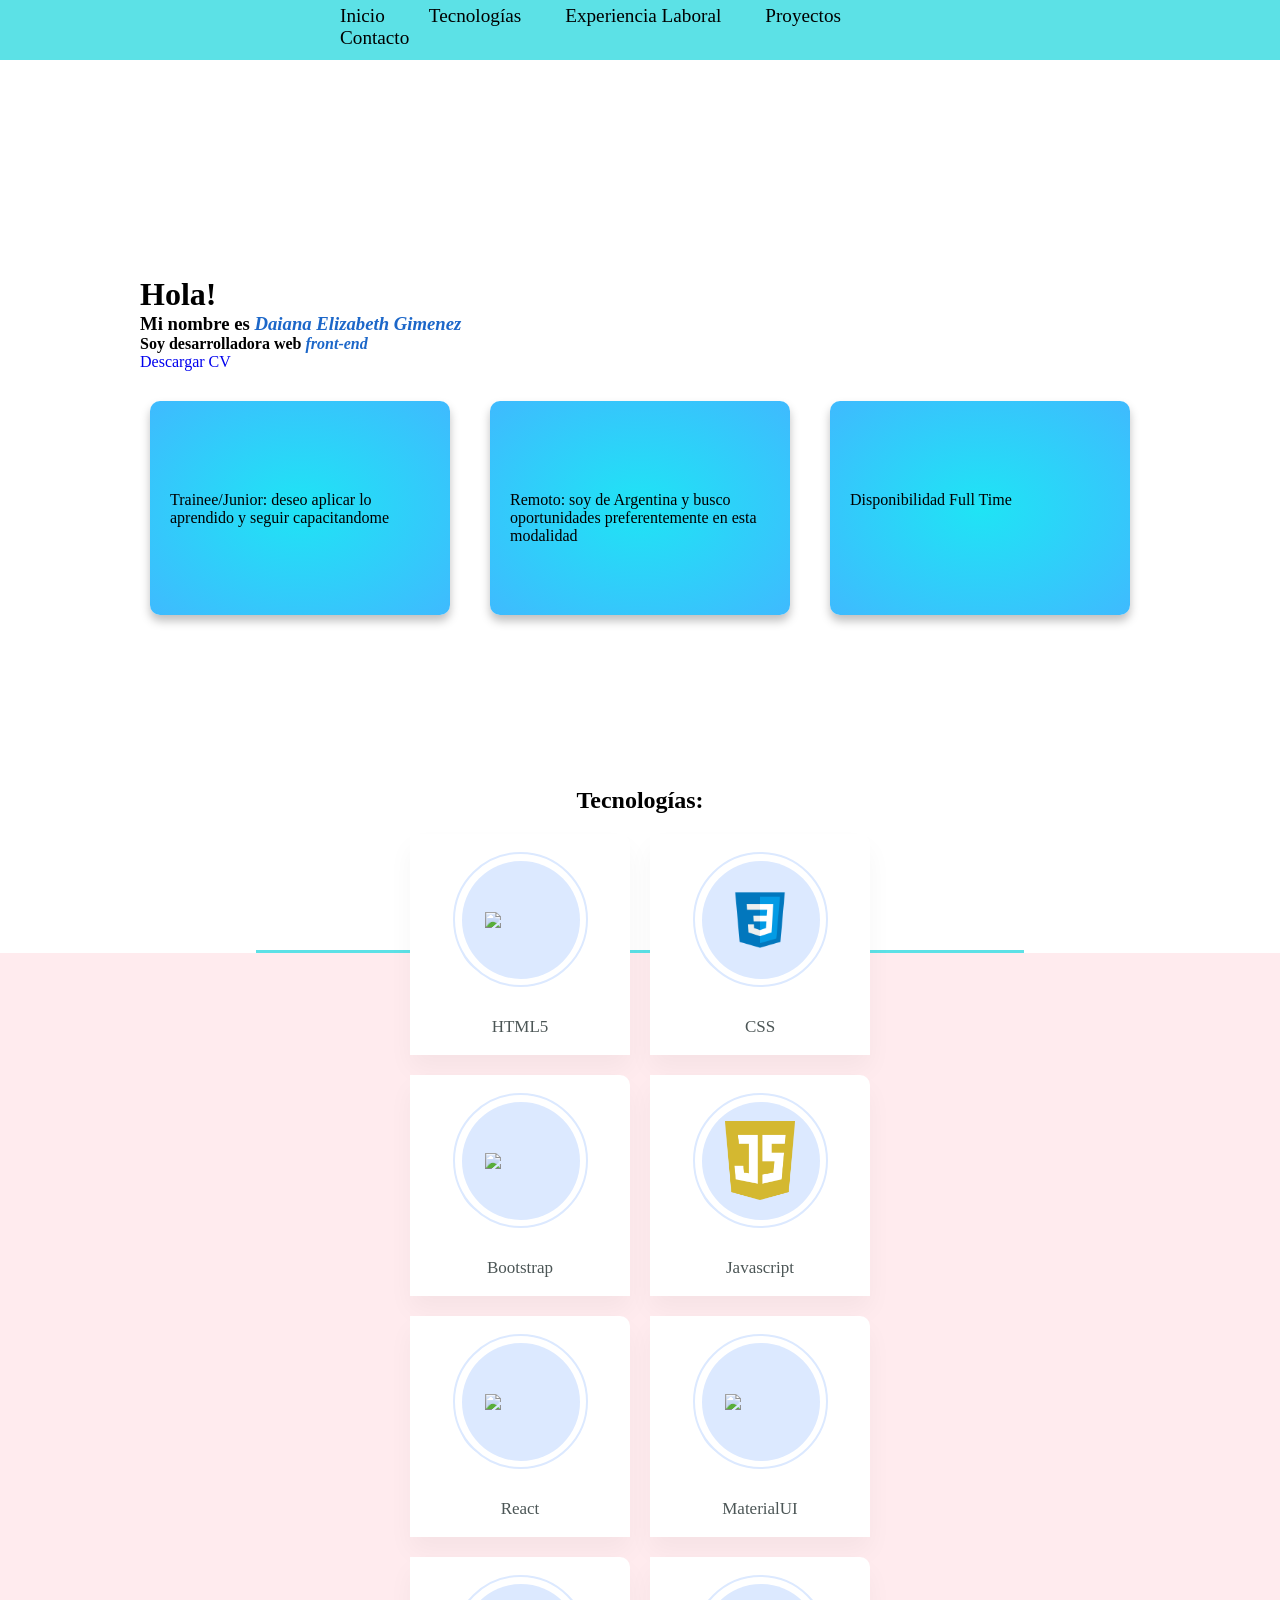
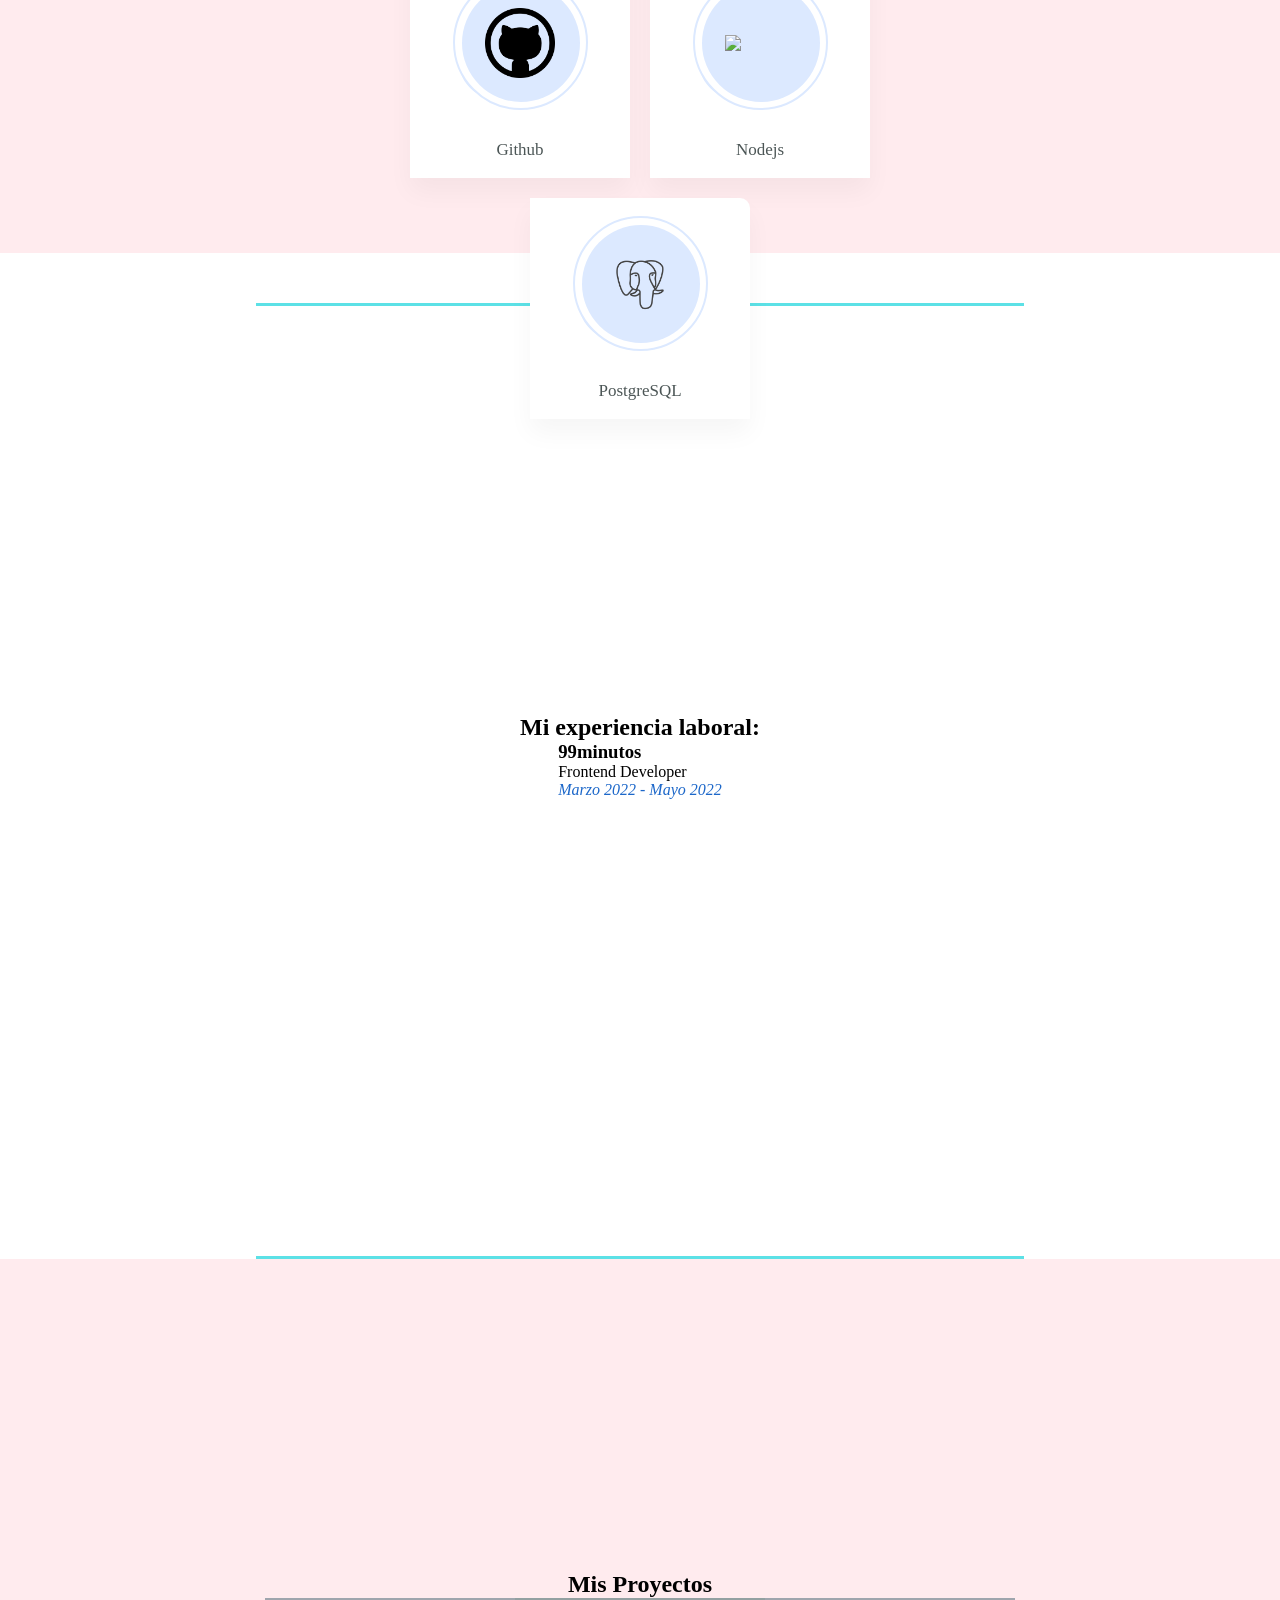
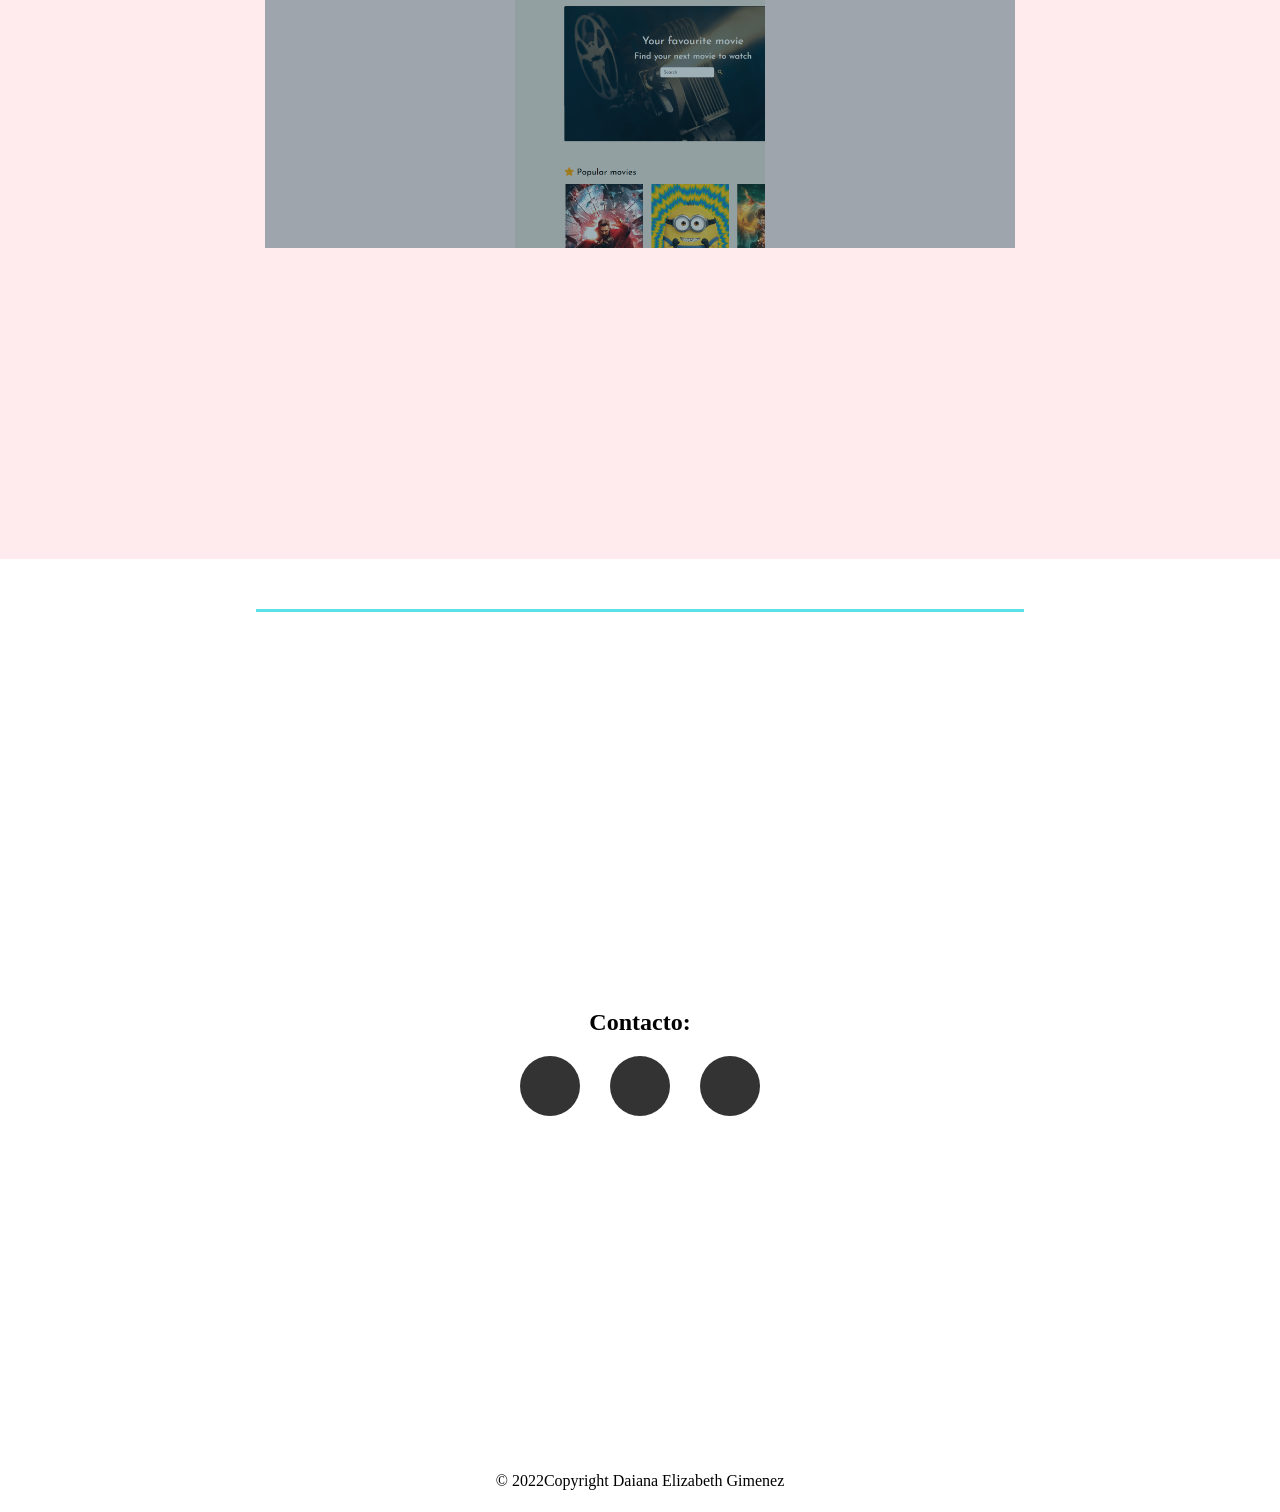
==== index.html @ da837cb3 "Arreglo de imagen" ====
<!DOCTYPE html>
<html lang="en">
<head>
    <meta charset="UTF-8">
    <meta http-equiv="X-UA-Compatible" content="IE=edge">
    <meta name="viewport" content="width=device-width, initial-scale=1.0">
    <link rel="stylesheet" type="text/css" href="/style/index.css" media="screen" />
    <title>Portfolio</title>
</head>
<body>
    <div class="nav-bar">
        <nav class="navMenu">
            <a href="#container-header">Inicio</a>
            <a href="#technologies">Tecnologías</a>
            <a href="#exp-laboral">Experiencia Laboral</a>
            <a href="#projects">Proyectos</a>
            <a href="#contact">Contacto</a>
            <div class="dot"></div>
        </nav>
    </div>

    <div id="container-header">
        <header>
            <div class="presentation">
                <h1>Hola!</h1>
                <h3>Mi nombre es <em>Daiana Elizabeth Gimenez</em></h3>
                <h4>Soy desarrolladora web <em>front-end</em></h4>
                <a href="Daiana Gimenez CV.pdf" target="_blank">Descargar CV<i class="fa-solid fa-file-arrow-down"></i></a>
            </div>
            <div class="container_cards">
                <div class="cardHeader">
                    <div class="card_icon">
                        <span><i class="fa-solid fa-user"></i></span>
                    </div>
                    <div class="card__title">Trainee/Junior: deseo aplicar lo aprendido y seguir capacitandome</div>
                </div>
                <div class="cardHeader card">
                    <div class="card_icon">
                        <span><i class="fa-solid fa-earth-americas"></i></span>
                    </div>
                    <div class="card__title">Remoto: soy de Argentina y busco oportunidades preferentemente en esta modalidad</div>
                </div>
                <div class="cardHeader card">
                    <div class="card_icon">
                        <span><i class="fa-solid fa-clock"></i></span>
                    </div>
                    <div class="card__title">Disponibilidad Full Time</div>
                </div>
            </div>
        </header>
    </div>

    <div class="linea"></div>


    <div id="technologies" class="skills">
        <h2>Tecnologías: </h2>
        <ul>
            <div class="cardSkill skill">
                <div class="overlay"></div>
                <div class="circle">
                <img src="img/html.png">
                </div>
                <li>HTML5</li>
            </div>
            <div class="cardSkill skill">
                <div class="overlay"></div>
                <div class="circle">
                    <img src="img/css.png">
                </div>
                <li>CSS</li>
            </div>
            <div class="cardSkill skill">
                <div class="overlay"></div>
                <div class="circle">
                    <img src="img/bootstrap.png">
                </div>
                <li>Bootstrap</li>
            </div>
            <div class="cardSkill skill">
                <div class="overlay"></div>
                <div class="circle">
                    <img src="img/js.png">
                </div>
                <li>Javascript</li>
            </div>
            <div class="cardSkill skill">
                <div class="overlay"></div>
                <div class="circle">
                <img src="img/react.png">
                </div>
                <li>React</li>
            </div>
            <div class="cardSkill skill">
                <div class="overlay"></div>
                <div class="circle">
                <img src="img/material-ui.svg">
                </div>
                <li>MaterialUI</li>
            </div>
            <div class="cardSkill skill">
                <div class="overlay"></div>
                <div class="circle">
                    <img src="img/github.png">
                </div>
                <li>Github</li>
            </div>
            <div class="cardSkill skill">
                <div class="overlay"></div>
                <div class="circle">
                    <img src="img/node-js.png">
                </div>
                <li>Nodejs</li>
            </div>
            <div class="cardSkill skill">  
                <div class="overlay"></div>
                <div class="circle">  
                    <img src="img/postgresql.png">
                </div>  
                <li>PostgreSQL</li>
            </div>

        </ul>
    </div>

    <div class="linea"></div>

    <div id="exp-laboral">
        <h2>Mi experiencia laboral: </h2>
        <div class="card-exp">
            <h3>99minutos</h3>
            <p>Frontend Developer</p>
            <em>Marzo 2022 - Mayo 2022</em>
        </div>
    </div>

    <div class="linea"></div>


    <div id="projects">
        <h2>Mis Proyectos</h2>
        <div class="container-card">
            <div aling="center" class="card-project">
                <div class="presentation_light" style="background-image:url(https://raw.githubusercontent.com/NamineD/VideoGame-API/main/public/ImgReadME.png);" >
                    <div class="shadow_mini">
                        <div class="deroul_titre"><a href="https://namined.github.io/VideoGame-API/">Demo</a></div>
                        <div class="deroul_soustitre"><a href="https://github.com/NamineD/VideoGame-API">Github</a></div>
                    </div>
                </div>
            </div>
            <div aling="center" class="card-project">
                <div class="presentation_light" style="background-image:url('./img/imgProjects/TheMovie.png');" >
                    <div class="shadow_mini">
                        <div class="deroul_titre"><a href="https://namined.github.io/TheMovieDB/">Demo</a></div>
                        <div class="deroul_soustitre"><a href="https://github.com/NamineD/TheMovieDB">Github</a></div>
                    </div>
                </div>
            </div>
            <div aling="center" class="card-project">
                <div class="presentation_light" style="background-image:url(https://media-exp1.licdn.com/dms/image/C4D22AQHYcClruaDi3A/feedshare-shrink_2048_1536/0/1643892237024?e=1662595200&v=beta&t=bXpEFFAmxyMO_86L-9C69HfVy6JEB51GDtjCXV2oHKE);" >
                    <div class="shadow_mini">
                        <div class="deroul_titre"><a href="https://youtu.be/W8jDkgW37oo">Demo</a></div>
                        <div class="deroul_soustitre"><a href="https://github.com/NamineD/react-noticias">Github</a></div>
                    </div>
                    </div>
            </div>
        </div>
    </div>

    <div class="linea"></div>

    <div id="contact">
        <h2>Contacto: </h2>
        <ul class="container-contact">
            <li>
                <a href=»Namined09@gmail.com»>
                    <i class="fa-solid fa-envelope"></i>
                </a>
            </li>
            <li>
                <a href="https://github.com/NamineD">
                    <i class="fa-brands fa-github"></i>
                </a>
            </li>
            <li>
                <a href="https://www.linkedin.com/in/daiana-elizabeth-gimenez-3bba02213/">
                    <i class="fa-brands fa-linkedin"></i>
                </a>
            </li>
        </ul>
        <footer>© 2022Copyright Daiana Elizabeth Gimenez</footer>
    </div>

    <script src="https://kit.fontawesome.com/bf61d2aca9.js" crossorigin="anonymous"></script>
</body>
</html>
---- style/index.css ----
* {
    padding: 0;
    margin: 0;
    box-sizing: border-box
}

body {
    position: absolute;
}

.linea {
    border-top: 3px solid rgb(92, 225, 230);
    height: 2px;
    max-width: 60%;
    padding: 0;
    margin: 50px auto 0 auto;
}

/* Nav Bar */
.nav-bar {
    padding: 30px;
    background-color: rgb(92, 225, 230);
    position: fixed;
    width: 100%;
    z-index: 10000;
}  

.navMenu {
    position: absolute;
    top: 50%;
    left: 50%;
    -webkit-transform: translate(-50%, -50%);
    transform: translate(-50%, -50%);
}

.navMenu a {
    padding: 20px;
    color: #000000;
    text-decoration: none;
    font-size: 1.2em;
    text-align: center;
    font-weight: 300;
    width: 80px;
    -webkit-transition: all 0.2s ease-in-out;
    transition: all 0.2s ease-in-out;
}
    
.navMenu a:hover {
  color: #ffffff;
}

.navMenu .dot {
  width: 6px;
  height: 6px;
  background: #ffffff;
  border-radius: 50%;
  opacity: 0;
  -webkit-transform: translateX(30px);
  transform: translateX(30px);
  -webkit-transition: all 0.2s ease-in-out;
  transition: all 0.2s ease-in-out;
}

.navMenu a:nth-child(1):hover ~ .dot {
  -webkit-transform: translateX(40px);
  transform: translateX(40px);
  -webkit-transition: all 0.2s ease-in-out;
  transition: all 0.2s ease-in-out;
  opacity: 1;
}

.navMenu a:nth-child(2):hover ~ .dot {
  -webkit-transform: translateX(130px);
  transform: translateX(165px);
  -webkit-transition: all 0.2s ease-in-out;
  transition: all 0.2s ease-in-out;
  opacity: 1;
}
  
.navMenu a:nth-child(3):hover ~ .dot {
  -webkit-transform: translateX(200px);
  transform: translateX(350px);
  -webkit-transition: all 0.2s ease-in-out;
  transition: all 0.2s ease-in-out;
  opacity: 1;
}
  
.navMenu a:nth-child(4):hover ~ .dot {
    -webkit-transform: translateX(385px);
    transform: translateX(525px);
    -webkit-transition: all 0.2s ease-in-out;
    transition: all 0.2s ease-in-out;
    opacity: 1;
}

.navMenu a:nth-child(5):hover ~ .dot {
    -webkit-transform: translateX(385px);
    transform: translateX(655px);
    -webkit-transition: all 0.2s ease-in-out;
    transition: all 0.2s ease-in-out;
    opacity: 1;
}

/* Header */

#container-header {
    padding: 30px;
    height: 100vh;
    display: flex;
    flex-direction: column;
    justify-content: center;
    align-items: center;
}

.presentation {
    display: flex;
    flex-direction: column;
    padding: 10px;
}

.presentation a {
    text-decoration: none;
}

.presentation a:hover, em {
    color: #1c67c9;
}

.container_cards {
    display: flex;
    flex-wrap: wrap;
    justify-content: space-between;
}

.cardHeader {
    margin: 20px;
    padding: 20px;
    width: 300px;
    min-height: 200px;
    display: grid;
    grid-template-rows: 20px 50px 1fr 50px;
    border-radius: 10px;
    box-shadow: 0px 6px 10px rgba(0, 0, 0, 0.25);
    transition: all 0.2s;
    background: radial-gradient(#1fe4f5, #3fbafe);
}
  
.cardHeader:hover {
    box-shadow: 0px 6px 10px rgba(0, 0, 0, 0.4);
    transform: scale(1.01);
}

.card_icon {
    position: relative;
    text-decoration: none;
    color: rgba(0, 0, 0, 0.9);
    grid-row: 2/3;
    font-size: 30px;
}

.card__title {
    grid-row: 3/4;
    font-weight: 400;
    color: #000000;
}

/* Skills */


.skills {
    background:#ffebee;
    height: 100vh;
    display: flex;
    flex-direction: column;
    justify-content: center;
    align-items: center;
}

.skills h2 {
    margin: 10px;
}

.skills ul {
    list-style: none;
    display: flex;
    justify-content: center;
    align-items: center;
    flex-wrap: wrap;
    width: 50%;
}

.cardSkill {
    --bg-color: #DCE9FF;
    --bg-color-light: #f1f7ff;
    --text-color-hover: #4C5656;
    --box-shadow-color: rgba(220, 233, 255, 0.48);
}

.skill {
    margin: 10px;
    display: flex;
    flex-direction: column;
    justify-content: center;
    align-items: center;
    width: 220px;
    height: 221px;
    background: #fff;
    border-top-right-radius: 10px;
    overflow: hidden;
    display: flex;
    flex-direction: column;
    justify-content: center;
    align-items: center;
    position: relative;
    box-shadow: 0 14px 26px rgba(0,0,0,0.04);
    transition: all 0.3s ease-out;
    text-decoration: none;
}

.skill:hover {
    transform: translateY(-5px) scale(1.005) translateZ(0);
    box-shadow: 0 20px 30px rgba(0,0,0,0.11),
    0 24px 46px var(--box-shadow-color);
}

.skill:hover .overlay {
    transform: scale(4) translateZ(0);
}

.skill:hover .circle {
    border-color: var(--bg-color-light);
    background: var(--bg-color);
}

.skill:hover .circle::after{
    background: var(--bg-color-light);
}

.skill:hover li {
    color: var(--text-color-hover);
}

.skill:active {
    transform: scale(1) translateZ(0);
    box-shadow: 0 15px 24px rgba(0,0,0,0.11),
    0 15px 24px var(--box-shadow-color);
}

.skill li {
    font-size: 17px;
    color: #4C5656;
    margin-top: 30px;
    z-index: 1000;
    transition: color 0.3s ease-out;
}

.circle {
    width: 135px;
    height: 135px;
    border-radius: 50%;
    background: #fff;
    border: 2px solid var(--bg-color);
    display: flex;
    justify-content: center;
    align-items: center;
    position: relative;
    z-index: 1;
    transition: all 0.3s ease-out;
}

.circle::after {
    content: "";
    width: 118px;
    height: 118px;
    display: block;
    position: absolute;
    background: var(--bg-color);
    border-radius: 50%;
    top: 7px;
    left: 7px;
    transition: opacity 0.3s ease-out;
}

.skill img {
    width: 70px;
    z-index: 100;
    transform: translateZ(0);
}

.overlay {
    width: 118px;
    position: absolute; 
    height: 78px;
    border-radius: 50%;
    background: var(--bg-color);
    top: 70px;
    left: 50px;
    z-index: 0;
    transition: transform 0.3s ease-out;
}

/* Experiencia Laboral */

#exp-laboral{
    display: flex;
    flex-direction: column;
    justify-content: center;
    align-items: center;
    height: 100vh;
}

/* Proyectos */

#projects {
    height: 100vh;
    display: flex;
    justify-content: center;
    align-items: center;
    flex-direction: column;
    background:#ffebee;
}

#projects a {
    text-decoration: none;
    color: #000000;
}

.container-card{
    display: flex;
    justify-content: center;
    align-items: center;
    flex-wrap: wrap;
}

.card_project {
    padding-top:85px;
    top:0;
    left:0; 
    right:0;
    bottom:0;
}

.presentation_light {
    display:table-cell;
    width:250px; height:250px;
    background-size:cover;
    overflow: hidden;
    position: relative;
}

.presentation_light .shadow_mini {
    background-color:rgba(16, 62, 75, 0.4);
    position: absolute;
    top:0;
    left:0;
    right:0;
    bottom:0;
}

.presentation_light:hover .shadow_mini {
    background-color:rgba(16,23,41,0);
}

.presentation_light .deroul_titre {
    position: absolute;
    text-transform: uppercase;
    font-family: 'Roboto';
    padding: 7px;
    z-index: 1000;
    top:60%;left:-80%;
    color:#ffffff;
    font-weight: 300;
    font-size: 13px; width: 80%;
    -webkit-transition: all 0.7s;
    -moz-transition: all 0.7s;
    -ms-transition: all 0.7s;
    transition: all 0.7s;
}

.presentation_light:hover .deroul_titre{
    background-color:#2558ff; left:0px;
}

.presentation_light .deroul_soustitre {
    position: absolute;
    font-family: 'Roboto';
    padding: 5px;
    z-index: 1000;
    top:60%;right:-85%;
    margin-top: 25px;
    color:#ffffff;
    font-weight: 300;
    font-size: 11px; width: 80%;
    -webkit-transition: all 0.7s;
    -moz-transition: all 0.7s;
    -ms-transition: all 0.7s;
    transition: all 0.7s;
}

.presentation_light:hover .deroul_soustitre{
    background-color:#65ccda;right:0px;
}

/* Contacto */

#contact {
    display: flex;
    flex-direction: column;
    justify-content: center;
    align-items: center;
    height: 100vh;
} 

#contact h2 {
    padding-bottom: 20px;
}

.container-contact{
    display: flex;
    justify-content: center;
    align-items: center;
    top: 50%;
    left: 50%;
}

#contact ul li {
    list-style: none;
    margin: 0 15px;
}

#contact ul li a {
    position: relative; 
    display: block;
    width: 60px;
    height: 60px;
    text-align: center;
    line-height: 63px;
    background: #333;
    border-radius: 50%;
    font-size: 30px;
    color: #666;
    transition: .5s;
}

#contact ul li a::before {
    content: '';
    position: absolute;
    top: 0;
    left: 0;
    width: 100%;
    height: 100%;
    border-radius: 50%;
    background: rgb(92, 225, 230);
    transition: .5s;
    transform: scale(.9);
    z-index: -1;
}

#contact ul li a:hover::before {
    transform: scale(1.1);
    box-shadow: 0 0 20px rgb(92, 225, 230);
}

#contact ul li a:hover {
    color: rgb(92, 225, 230);
    box-shadow: 0 0 5px rgb(92, 225, 230);
    text-shadow: 0 0 5px rgb(92, 225, 230);
}

#contact footer {
    display: flex;
    justify-content: center;
    position:absolute;
    bottom: 0;
    width: 100%;
    height: 40px;
}

/* Pc */

@media all and (max-width: 1200px) {
    
    .navMenu a {
        font-size: 15px;
        padding: 20px 10px 0 10px;
    }

    .navMenu a:nth-child(1):hover ~ .dot {
        transform: translateX(30px);
      }
      
      .navMenu a:nth-child(2):hover ~ .dot {
        transform: translateX(110px);
      }
        
      .navMenu a:nth-child(3):hover ~ .dot {
        transform: translateX(250px);
      }
        
      .navMenu a:nth-child(4):hover ~ .dot {
          transform: translateX(375px);
      }
      
      .navMenu a:nth-child(5):hover ~ .dot {
          transform: translateX(464px);
      }

      .container_cards {
        display: flex;
        flex-direction: column;
    }
    
    .cardHeader {
        margin: 10px;
        min-height: 170px;
        height: 60px;
        width: 300px;
    }

    .card_icon i {
        font-size: 20px;
    }

    .card__title {
        font-size: 15px;
    }

      .skill {
        margin: 10px;
        width: 110px;
        height: 111px;
    } 

    
    .skill:hover .overlay {
        transform: scale(7) translateZ(0);
    }
    
    
    .skill li {
        font-size: 17px;
        color: #4C5656;
        margin-top: 10px;
        z-index: 1000;
        transition: color 0.3s ease-out;
    }
    
    .circle {
        width: 85px;
        height: 95px;
        border-radius: 50%;
        border: 2px solid var(--bg-color);
    }
    
    .circle::after {
        width: 88px;
        height: 88px;
        border-radius: 50%;
        top: -1px;
        left: -4px;
    }
    
    .skill img {
        width: 50px;
        z-index: 100;
    }
    
    .overlay {
        width: 38px;
        position: absolute; 
        height: 38px;
        border-radius: 50%;
        background: var(--bg-color);
        top: 10px;
        left: 20px;
        z-index: 0;
        transition: transform 0.3s ease-out;
    }
}

@media all and (max-width: 1024px) {
    
    .navMenu a {
        font-size: 15px;
        padding: 20px 10px 0 10px;
    }

    .navMenu a:nth-child(1):hover ~ .dot {
        transform: translateX(30px);
      }
      
      .navMenu a:nth-child(2):hover ~ .dot {
        transform: translateX(110px);
      }
        
      .navMenu a:nth-child(3):hover ~ .dot {
        transform: translateX(250px);
      }
        
      .navMenu a:nth-child(4):hover ~ .dot {
          transform: translateX(375px);
      }
      
      .navMenu a:nth-child(5):hover ~ .dot {
          transform: translateX(464px);
      }

      .container_cards {
        display: flex;
        flex-direction: column;
    }
    
    .cardHeader {
        margin: 10px;
        min-height: 170px;
        height: 60px;
        width: 300px;
    }

    .card_icon i {
        font-size: 20px;
    }

    .card__title {
        font-size: 15px;
    }

      .skill {
        margin: 10px;
        width: 110px;
        height: 111px;
    } 

    
    .skill:hover .overlay {
        transform: scale(7) translateZ(0);
    }
    
    
    .skill li {
        font-size: 17px;
        color: #4C5656;
        margin-top: 10px;
        z-index: 1000;
        transition: color 0.3s ease-out;
    }
    
    .circle {
        width: 85px;
        height: 95px;
        border-radius: 50%;
        border: 2px solid var(--bg-color);
    }
    
    .circle::after {
        width: 88px;
        height: 88px;
        border-radius: 50%;
        top: -1px;
        left: -4px;
    }
    
    .skill img {
        width: 50px;
        z-index: 100;
    }
    
    .overlay {
        width: 38px;
        position: absolute; 
        height: 38px;
        border-radius: 50%;
        background: var(--bg-color);
        top: 10px;
        left: 20px;
        z-index: 0;
        transition: transform 0.3s ease-out;
    }
}

/* Tablets */
@media all and (max-width: 768px) {


    .navMenu{
        padding: 0 20px 0 20px;
        display: flex;
        height: 4vh;
        top: 0%;
    }

    .navMenu a {
        width: 100%;
    }

    .skills ul {
        width: 100%;
    }
}

/* Phone */

@media all and (max-width: 480px) {

    .navMenu{
        padding: 0 20px 0 20px;
    }

    .navMenu a {
        font-size: 15px;
        padding: 20px 6px 0 6px;
    }

    .container_cards {
        display: flex;
        flex-direction: column;
    }
    
    .cardHeader {
        margin: 10px;
        min-height: 170px;
        height: 60px;
        width: 300px;
    }

    .card_icon i {
        font-size: 20px;
    }

    .card__title {
        font-size: 15px;
    }

    .skill {
        margin: 10px;
        width: 120px;
        height: 121px;
    } 

    
    .skill:hover .overlay {
        transform: scale(7) translateZ(0);
    }
    
    
    .skill li {
        font-size: 17px;
        color: #4C5656;
        margin-top: 20px;
        z-index: 1000;
        transition: color 0.3s ease-out;
    }
    
    .circle {
        width: 85px;
        height: 95px;
        border-radius: 50%;
        border: 2px solid var(--bg-color);
    }
    
    .circle::after {
        width: 88px;
        height: 88px;
        border-radius: 50%;
        top: -1px;
        left: -4px;
    }
    
    .skill img {
        width: 50px;
        z-index: 100;
    }
    
    .overlay {
        width: 38px;
        position: absolute; 
        height: 38px;
        border-radius: 50%;
        background: var(--bg-color);
        top: 10px;
        left: 20px;
        z-index: 0;
        transition: transform 0.3s ease-out;
    }
}

@media all and (max-width: 320px) {

    .navMenu a {
        font-size: 13px;
        padding: 24px 4px 0 4px;
    }
}
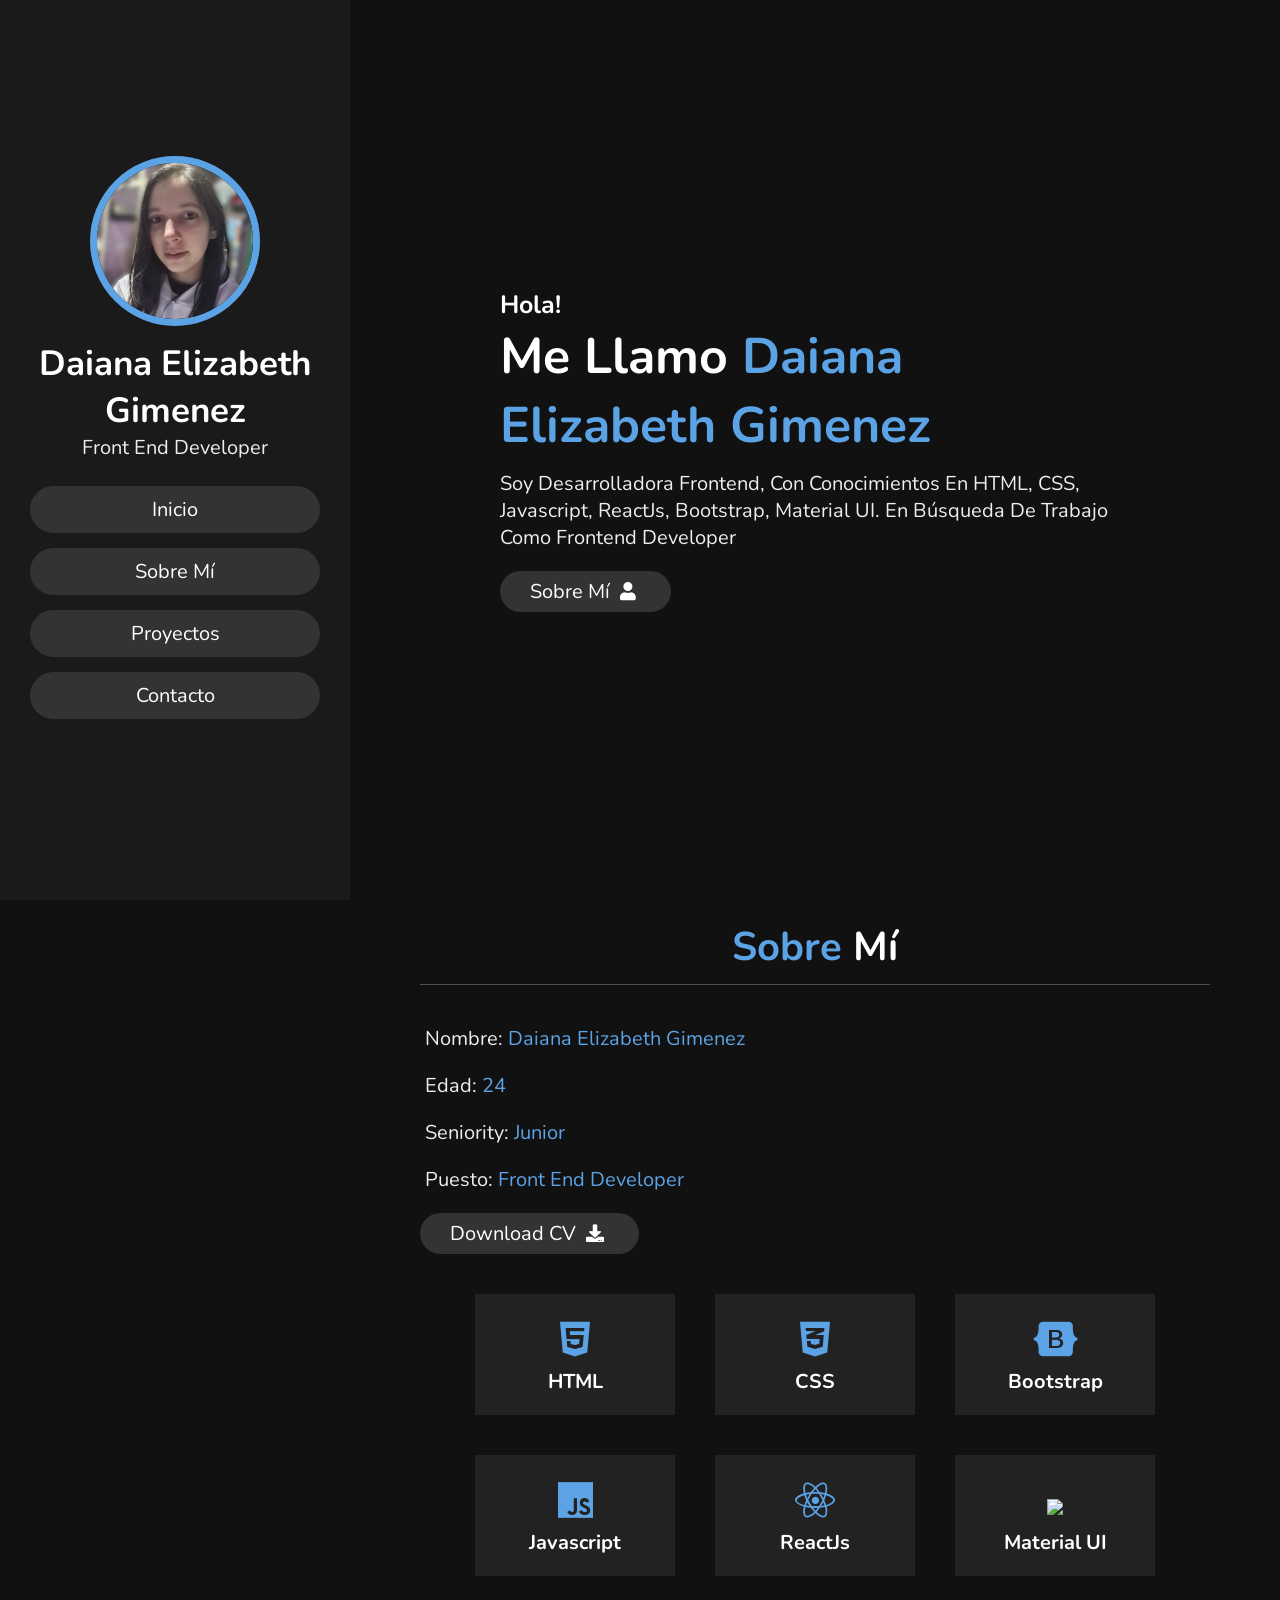
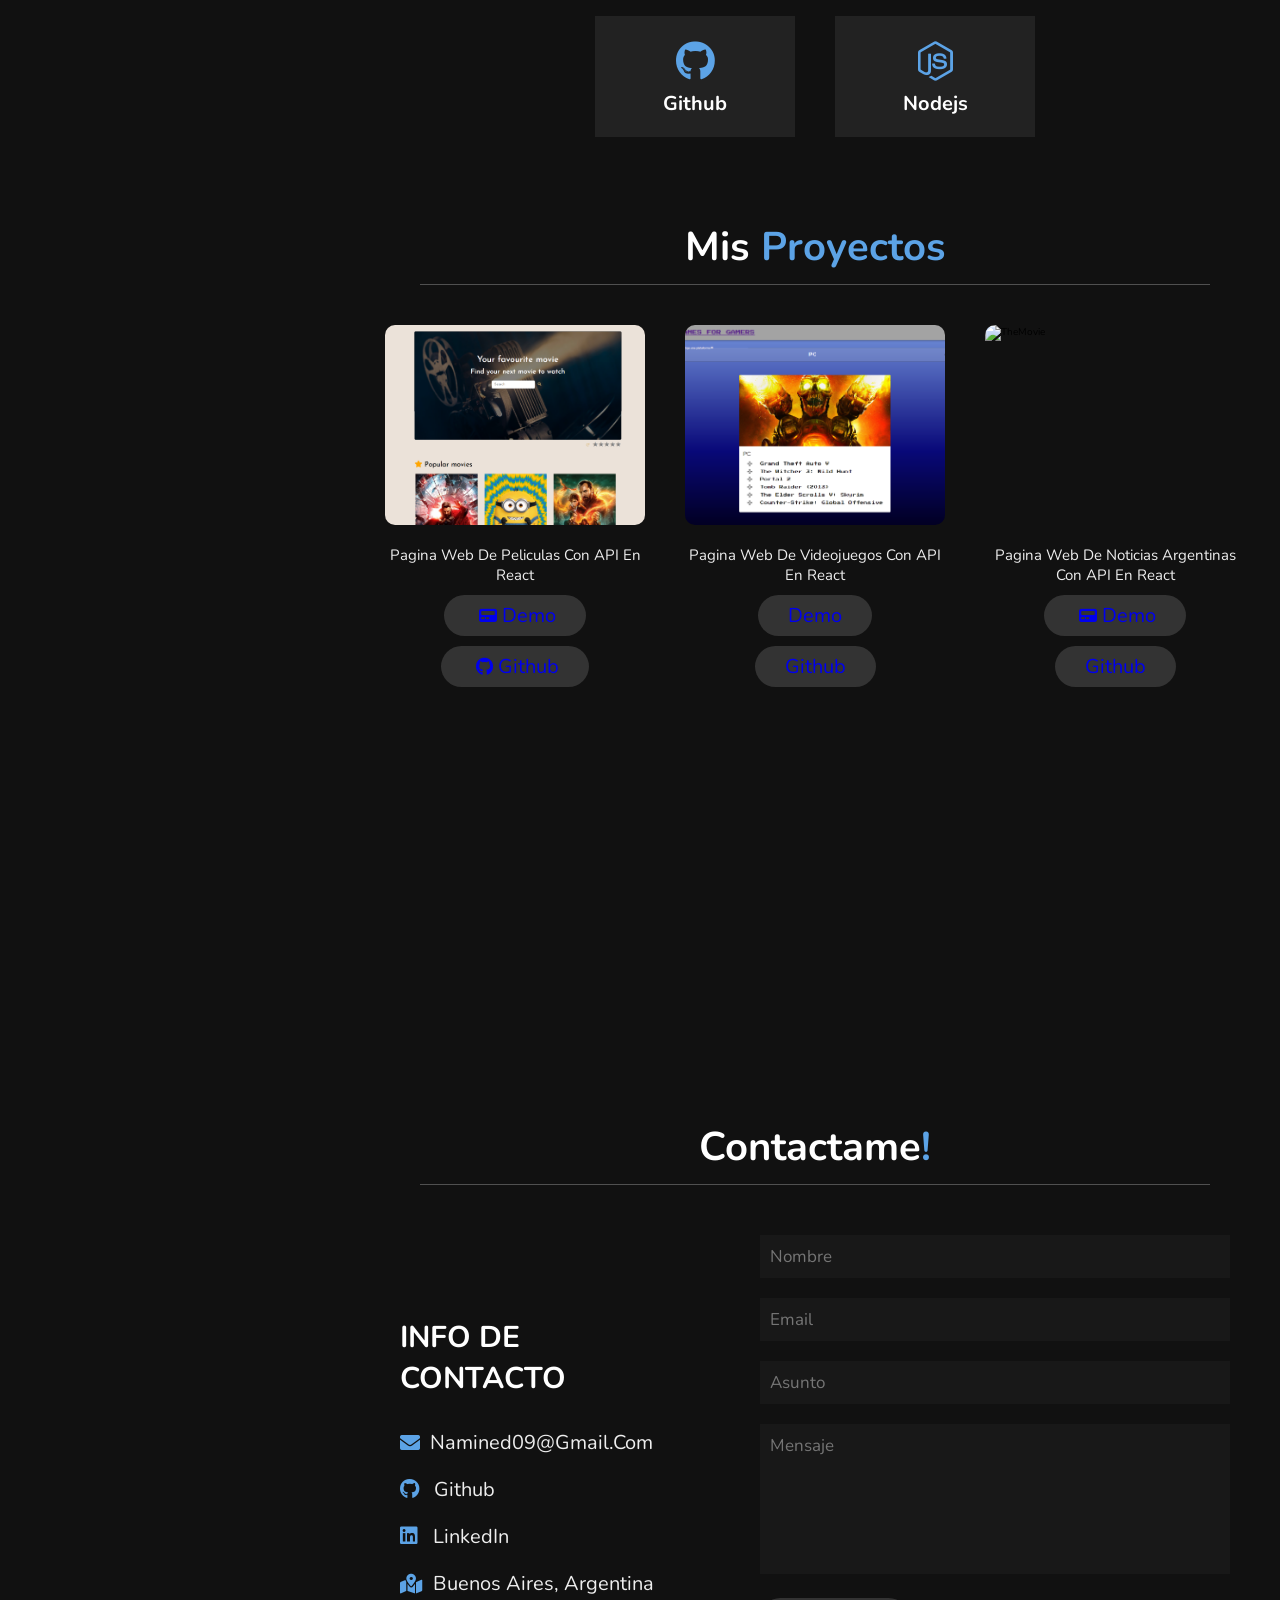
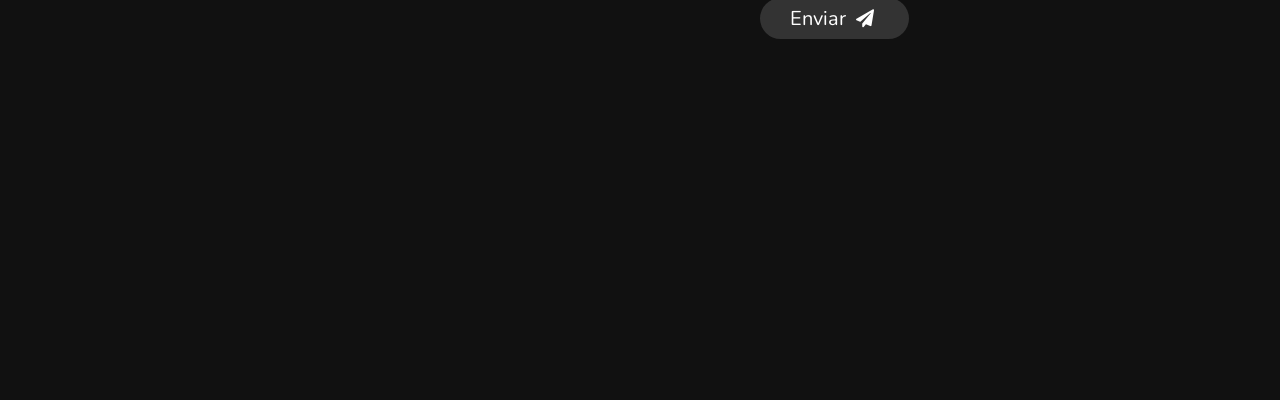
==== commit 1cb06b99: "Actualizando portafolio" ====
--- a/index.html
+++ b/index.html
@@ -1,196 +1,185 @@
 <!DOCTYPE html>
-<html lang="en">
+<html lang="es">
 <head>
     <meta charset="UTF-8">
     <meta http-equiv="X-UA-Compatible" content="IE=edge">
     <meta name="viewport" content="width=device-width, initial-scale=1.0">
-    <link rel="stylesheet" type="text/css" href="/style/index.css" media="screen" />
-    <title>Portfolio</title>
+    <title>Personal Portfolio</title>
+    <!-- Font Awesome -->
+    <link rel="stylesheet" href="https://cdnjs.cloudflare.com/ajax/libs/font-awesome/5.15.4/css/all.min.css">
+    <!-- Custom css file link -->
+    <link rel="stylesheet" href="css/style.css">
 </head>
 <body>
-    <div class="nav-bar">
-        <nav class="navMenu">
-            <a href="#container-header">Inicio</a>
-            <a href="#technologies">Tecnologías</a>
-            <a href="#exp-laboral">Experiencia Laboral</a>
-            <a href="#projects">Proyectos</a>
-            <a href="#contact">Contacto</a>
-            <div class="dot"></div>
-        </nav>
-    </div>
+    <header>
+        <div class="user">
+            <img src="images/Me.jpeg" alt="Me">
+            <h3 class="name">Daiana Elizabeth Gimenez</h3>
+            <p class="post">Front End Developer</p>
+        </div>
 
-    <div id="container-header">
-        <header>
-            <div class="presentation">
-                <h1>Hola!</h1>
-                <h3>Mi nombre es <em>Daiana Elizabeth Gimenez</em></h3>
-                <h4>Soy desarrolladora web <em>front-end</em></h4>
-                <a href="Daiana Gimenez CV.pdf" target="_blank">Descargar CV<i class="fa-solid fa-file-arrow-down"></i></a>
+        <div class="navbar">
+            <ul>
+                <li><a href="#home">Inicio</a></li>
+                <li><a href="#about">Sobre mí</a></li>
+                <li><a href="#portfolio">Proyectos</a></li>
+                <li><a href="#contact">Contacto</a></li>
+            </ul>
+        </div>
+    </header>
+
+    <div id="menu" class="fas fa-bars"></div>
+
+    <section class="home" id="home">
+        <div class="info">
+            <h3>Hola!</h3>
+            <h1>Me llamo <span>Daiana Elizabeth Gimenez</span></h1>
+            <p>Soy desarrolladora Frontend, con conocimientos en HTML, CSS, Javascript, ReactJs, Bootstrap, Material UI. en búsqueda de trabajo como frontend developer</p>
+            <a href="Daiana Gimenez CV.pdf" target="_blank"><button class="btn">Sobre mí <i class="fas fa-user"></i></button></a>
+        </div>
+    
+    </section>
+
+    <section class="about" id="about">
+        <h1 class="heading"><span>sobre</span> mí</h1>
+        <div class="row">
+
+            <div class="info">
+                <h3><span>Nombre:</span>Daiana Elizabeth Gimenez</h3>
+                <h3><span>Edad:</span>24</h3>
+                <h3><span>Seniority:</span>Junior</h3>
+                <h3><span>Puesto:</span>Front end developer</h3>
+                <a href="#"><button class="btn">Download CV <i class="fas fa-download"></i></button></a>
             </div>
-            <div class="container_cards">
-                <div class="cardHeader">
-                    <div class="card_icon">
-                        <span><i class="fa-solid fa-user"></i></span>
-                    </div>
-                    <div class="card__title">Trainee/Junior: deseo aplicar lo aprendido y seguir capacitandome</div>
+        
+
+            <div class="counter">
+
+                <div class="box">
+                    <span><i class="fab fa-html5"></i></span>
+                    <h3>HTML</h3>
                 </div>
-                <div class="cardHeader card">
-                    <div class="card_icon">
-                        <span><i class="fa-solid fa-earth-americas"></i></span>
-                    </div>
-                    <div class="card__title">Remoto: soy de Argentina y busco oportunidades preferentemente en esta modalidad</div>
+
+                <div class="box">
+                    <span><i class="fab fa-css3-alt"></i></span>
+                    <h3>CSS</h3>
                 </div>
-                <div class="cardHeader card">
-                    <div class="card_icon">
-                        <span><i class="fa-solid fa-clock"></i></span>
-                    </div>
-                    <div class="card__title">Disponibilidad Full Time</div>
+
+                <div class="box">
+                    <span><i class="fab fa-bootstrap"></i></span>
+                    <h3>Bootstrap</h3>
                 </div>
-            </div>
-        </header>
-    </div>
 
-    <div class="linea"></div>
+                <div class="box">
+                    <span><i class="fab fa-js"></i></span>
+                    <h3>Javascript</h3>
+                </div>
 
+                <div class="box">
+                    <span><i class="fab fa-react"></i></span>
+                    <h3>ReactJs</h3>
+                </div>
 
-    <div id="technologies" class="skills">
-        <h2>Tecnologías: </h2>
-        <ul>
-            <div class="cardSkill skill">
-                <div class="overlay"></div>
-                <div class="circle">
-                <img src="img/html.png">
+                <div class="box">
+                    <span><img src="https://img.icons8.com/color/40/material-ui.png"></span>
+                    <h3>Material UI</h3>
                 </div>
-                <li>HTML5</li>
-            </div>
-            <div class="cardSkill skill">
-                <div class="overlay"></div>
-                <div class="circle">
-                    <img src="img/css.png">
+
+                <div class="box">
+                    <span><i class="fab fa-github"></i></span>
+                    <h3>Github</h3>
                 </div>
-                <li>CSS</li>
-            </div>
-            <div class="cardSkill skill">
-                <div class="overlay"></div>
-                <div class="circle">
-                    <img src="img/bootstrap.png">
+
+                <div class="box">
+                    <span><i class="fab fa-node-js"></i></span>
+                    <h3>Nodejs</h3>
                 </div>
-                <li>Bootstrap</li>
-            </div>
-            <div class="cardSkill skill">
-                <div class="overlay"></div>
-                <div class="circle">
-                    <img src="img/js.png">
-                </div>
-                <li>Javascript</li>
-            </div>
-            <div class="cardSkill skill">
-                <div class="overlay"></div>
-                <div class="circle">
-                <img src="img/react.png">
-                </div>
-                <li>React</li>
-            </div>
-            <div class="cardSkill skill">
-                <div class="overlay"></div>
-                <div class="circle">
-                <img src="img/material-ui.svg">
-                </div>
-                <li>MaterialUI</li>
-            </div>
-            <div class="cardSkill skill">
-                <div class="overlay"></div>
-                <div class="circle">
-                    <img src="img/github.png">
-                </div>
-                <li>Github</li>
-            </div>
-            <div class="cardSkill skill">
-                <div class="overlay"></div>
-                <div class="circle">
-                    <img src="img/node-js.png">
-                </div>
-                <li>Nodejs</li>
-            </div>
-            <div class="cardSkill skill">  
-                <div class="overlay"></div>
-                <div class="circle">  
-                    <img src="img/postgresql.png">
-                </div>  
-                <li>PostgreSQL</li>
+
             </div>
 
-        </ul>
-    </div>
+        </div>
 
-    <div class="linea"></div>
+    </section>
 
-    <div id="exp-laboral">
-        <h2>Mi experiencia laboral: </h2>
-        <div class="card-exp">
-            <h3>99minutos</h3>
-            <p>Frontend Developer</p>
-            <em>Marzo 2022 - Mayo 2022</em>
+    <section class="portfolio" id="portfolio">
+
+        <h1 class="heading"> Mis <span> proyectos </span></h1>
+
+        <div class="box-container">
+
+            <div class="project">
+                <div class="box">
+                    <img src="images/TheMovie.png" alt="TheMovie">
+                    <a href="#"><i class="fab fa-github"></i>Github</a>
+                </div>
+                <p>Pagina Web de peliculas con API en React</p>
+                <button class="btn"><a href="https://namined.github.io/VideoGame-API/"><i class="fas fa-pager"></i>Demo</a></button>
+                <button class="btn"><a href="https://github.com/NamineD/VideoGame-API"><i class="fab fa-github"></i>Github</a></button>
+            </div>
+
+            <div class="project">
+                <div class="box">
+                    <img src="images/videogame.png" alt="TheMovie">
+                </div>
+                <p>Pagina Web de videojuegos con API en React</p>
+                <button class="btn"><a href="https://namined.github.io/TheMovieDB/><i class="fas fa-pager"></i>Demo</a></button>
+                <button class="btn"><a href="https://github.com/NamineD/TheMovieDB><i class="fab fa-github"></i>Github</a></button>
+            </div>
+
+            <div class="project">
+                <div class="box">
+                    <img src="https://media-exp1.licdn.com/dms/image/C4D22AQHYcClruaDi3A/feedshare-shrink_2048_1536/0/1643892237024?e=1662595200&v=beta&t=bXpEFFAmxyMO_86L-9C69HfVy6JEB51GDtjCXV2oHKE" alt="TheMovie">
+                </div>
+                <p>Pagina web de Noticias Argentinas con API en React</p>
+                <button class="btn"><a href="https://youtu.be/W8jDkgW37oo"><i class="fas fa-pager"></i>Demo</a></button>
+                <button class="btn"><a href="https://github.com/NamineD/react-noticias><i class="fab fa-github"></i>Github</a></button>
+            </div>
+            
+
         </div>
-    </div>
 
-    <div class="linea"></div>
+    </section>
 
+    <section class="contact" id="contact">
 
-    <div id="projects">
-        <h2>Mis Proyectos</h2>
-        <div class="container-card">
-            <div aling="center" class="card-project">
-                <div class="presentation_light" style="background-image:url(https://raw.githubusercontent.com/NamineD/VideoGame-API/main/public/ImgReadME.png);" >
-                    <div class="shadow_mini">
-                        <div class="deroul_titre"><a href="https://namined.github.io/VideoGame-API/">Demo</a></div>
-                        <div class="deroul_soustitre"><a href="https://github.com/NamineD/VideoGame-API">Github</a></div>
-                    </div>
+        <h1 class="heading"> Contactame<span>!</span></h1>
+
+        <div class="row">
+
+            <div class="content">
+
+                <h3 class="title">Info de contacto</h3>
+
+                <div class="info">
+                    <h3><i class="fas fa-envelope"></i> namined09@gmail.com </h3>
+                    <h3><a href="https://github.com/NamineD"> <i class="fab fa-github"></i> Github </a></h3>
+                    <h3><a href="https://www.linkedin.com/in/daiana-elizabeth-gimenez-3bba02213/"> <i class="fab fa-linkedin"></i> LinkedIn </a></h3>
+                    <h3><i class="fas fa-map-marked-alt"></i> Buenos Aires, Argentina </h3>
                 </div>
+
             </div>
-            <div aling="center" class="card-project">
-                <div class="presentation_light" style="background-image:url('./img/imgProjects/TheMovie.png');" >
-                    <div class="shadow_mini">
-                        <div class="deroul_titre"><a href="https://namined.github.io/TheMovieDB/">Demo</a></div>
-                        <div class="deroul_soustitre"><a href="https://github.com/NamineD/TheMovieDB">Github</a></div>
-                    </div>
-                </div>
-            </div>
-            <div aling="center" class="card-project">
-                <div class="presentation_light" style="background-image:url(https://media-exp1.licdn.com/dms/image/C4D22AQHYcClruaDi3A/feedshare-shrink_2048_1536/0/1643892237024?e=1662595200&v=beta&t=bXpEFFAmxyMO_86L-9C69HfVy6JEB51GDtjCXV2oHKE);" >
-                    <div class="shadow_mini">
-                        <div class="deroul_titre"><a href="https://youtu.be/W8jDkgW37oo">Demo</a></div>
-                        <div class="deroul_soustitre"><a href="https://github.com/NamineD/react-noticias">Github</a></div>
-                    </div>
-                    </div>
-            </div>
+
+            <form action="https://formsubmit.co/namined09@gmail.com" method="POST" >
+
+                <input type="text" placeholder="Nombre" name="name" class="box">
+                <input type="email" placeholder="Email" name="email" class="box">
+                <input type="text" placeholder="Asunto" name="subject" class="box">
+                <textarea name="message" id="" cols="30" rows="10" class="box message" placeholder="Mensaje"></textarea>
+                <button type="submit" class="btn"> Enviar <i class="fas fa-paper-plane"></i> </button>
+
+            </form>
+
         </div>
-    </div>
 
-    <div class="linea"></div>
+    </section>
 
-    <div id="contact">
-        <h2>Contacto: </h2>
-        <ul class="container-contact">
-            <li>
-                <a href=»Namined09@gmail.com»>
-                    <i class="fa-solid fa-envelope"></i>
-                </a>
-            </li>
-            <li>
-                <a href="https://github.com/NamineD">
-                    <i class="fa-brands fa-github"></i>
-                </a>
-            </li>
-            <li>
-                <a href="https://www.linkedin.com/in/daiana-elizabeth-gimenez-3bba02213/">
-                    <i class="fa-brands fa-linkedin"></i>
-                </a>
-            </li>
-        </ul>
-        <footer>© 2022Copyright Daiana Elizabeth Gimenez</footer>
-    </div>
+    <a href="#home" class="top">
+        <img src="images/scroll.png">
+    </a>
 
-    <script src="https://kit.fontawesome.com/bf61d2aca9.js" crossorigin="anonymous"></script>
+    <!-- Jquery dcn -->
+    <script src="https://cdnjs.cloudflare.com/ajax/libs/jquery/3.6.0/jquery.min.js" ></script>
+    <!-- Custom js file link -->
+    <script src="js/script.js"></script>
 </body>
 </html>
--- a/css/style.css
+++ b/css/style.css
@@ -0,0 +1,409 @@
+@import url('https://fonts.googleapis.com/css2?family=Nunito:wght@200;300;400;600&display=swap');
+
+:root{
+    --light-blue:rgb(92, 163, 230);
+}
+
+* {
+    font-family: 'Nunito', sans-serif;
+    margin: 0;
+    padding: 0;
+    box-sizing: border-box;
+    text-decoration: none;
+    outline: none; border: none;
+    text-transform: capitalize;
+    transition: all .2s linear;
+}
+
+*::selection{
+    background:var(--light-blue);
+    color: #333;
+}
+
+html{
+    font-size: 62.5%;
+    overflow-x: hidden;
+}
+
+html::-webkit-scrollbar{
+    width: 1.4rem;
+}
+
+html::-webkit-scrollbar-track{
+    background: #222;
+}
+
+html::-webkit-scrollbar-thumb{
+    background:var(--light-blue);
+}
+
+body{
+    background: #111;
+    overflow-x: hidden;
+    padding-left: 35rem;
+}
+
+section{
+    min-height: 100vh;
+    padding: 1rem;
+}
+
+.btn{
+    padding: .7rem 3rem;
+    background: #333;
+    color: #fff;
+    cursor: pointer;
+    margin-top: 1rem;
+    font-size: 2rem;
+    border-radius: 5rem;
+}
+
+.btn i {
+    padding: 0 .5rem;
+    font-size: 1.8rem;
+}
+
+.btn:hover {
+    background:var(--light-blue);
+}
+
+.heading{
+    text-align: center;
+    margin: 0 6rem;
+    font-size: 4rem;
+    padding: 1rem;
+    border-bottom: .1rem solid #fff4;
+    color: #fff;
+}
+
+.heading span{
+    color: var(--light-blue);
+}
+
+header{
+    position: fixed;
+    top: 0; left: 0;
+    z-index: 1000;
+    height: 100%;
+    width: 35rem;
+    background: #1a1a1a;
+    display: flex;
+    align-items: center;
+    justify-content: center;
+    flex-flow: column;
+    text-align: center;
+}
+
+header .user img{
+    height: 17rem;
+    width: 17rem;
+    border-radius: 50%;
+    object-fit: cover;
+    margin-bottom: 1rem;
+    border: .7rem solid var(--light-blue);
+}
+
+header .user .name {
+    font-size: 3.5rem;
+    color: #fff;
+}
+
+header .user .post {
+    font-size: 2rem;
+    color: #eee;
+}
+
+header .navbar{
+    width: 100%; 
+}
+
+header .navbar ul{
+    list-style: none;
+    padding: 1rem 3rem;
+}
+
+header .navbar ul li a{
+    display: block;
+    padding: 1rem;
+    margin: 1.5rem 0;
+    background: #333;
+    color: #fff;
+    font-size: 2rem;
+    border-radius: 5rem;
+}
+
+header .navbar ul li a:hover{
+    background: var(--light-blue);
+}
+
+#menu{
+    position: fixed;
+    top: 2rem; right: 2rem;
+    background: #333;
+    color: #fff;
+    cursor: pointer;
+    font-size: 2.5rem;
+    padding: 1rem 1.5rem;
+    z-index: 1000;
+    display: none;
+}
+
+.home{
+    display: flex;
+    justify-content: center;
+    flex-flow: column;
+    padding: 0 15rem;
+}
+
+.home h3{
+    font-size: 2.5rem;
+    color: #fff;
+}
+
+.home h1{
+    font-size: 5rem;
+    color: #fff
+}
+
+.home h1 span {
+    color: var(--light-blue);
+}
+
+.home p{
+    font-size: 2rem;
+    color: #eee;
+    padding: 1rem 0;
+}
+
+.about .row {
+    display: flex;
+    align-items: center;
+    justify-content: center;
+    flex-wrap: wrap;
+    padding: 1rem 0;
+}
+
+.about .row .info {
+    flex: 1 1 48rem;
+    padding: 2rem 1rem;
+    padding-left: 6rem;
+}
+
+.about .row .info h3{
+    font-size: 2rem;
+    color: var(--light-blue);
+    padding: 1rem 0;
+    font-weight: normal;
+}
+
+.about .row .info h3 span {
+    color: #eee;
+    padding: 0 .5rem;
+}
+
+.about .row .counter {
+    flex: 1 1 48rem;
+    display: flex;
+    justify-content: center;
+    flex-wrap: wrap;
+}
+
+.about .row .counter .box{
+    width: 20rem;
+    background: #222;
+    text-align: center;
+    padding: 2rem;
+    margin: 2rem;
+}
+
+.about .row .counter span{
+    font-size: 4rem;
+    color: var(--light-blue);
+}
+
+.about .row .counter h3 {
+    font-size: 2rem;
+    color: #fff;
+}
+
+.portfolio .box-container{
+    display: flex;
+    align-items: center;
+    justify-content: center;
+    flex-wrap: wrap;
+    padding: 2rem 0;
+}
+
+.project {
+    display: flex;
+    flex-direction: column;
+    align-items: center;
+    justify-content: center;
+}
+
+.portfolio .box-container .box{
+    height: 20rem;
+    width: 26rem;
+    border-radius: 1rem;
+    margin: 2rem;
+    overflow: hidden;
+    cursor: pointer;
+}
+
+.portfolio .box-container .box img {
+    height: 100%;
+    width: 100%;
+    object-fit: cover;
+}
+
+.portfolio .box-container .box:hover img{
+    transform: scale(1.2);
+}
+
+.project p {
+    text-align: center;
+    font-size: 1.5rem;
+    width: 26rem;
+    color: #eee;
+}
+
+.contact .row{
+    display: flex;
+    align-items: center;
+    justify-content: center;
+    flex-wrap: wrap;
+}
+
+.contact .row .content {
+    flex: 1 1 30rem;
+    padding: 4rem;
+    padding-bottom: 0;
+}
+
+.contact .row form {
+    flex: 1 1 45rem;
+    padding: 2rem;
+    margin: 2rem;
+    padding-bottom: 4rem;
+
+}
+
+.contact .row form .box {
+    padding: 1rem;
+    margin: 1rem 0;
+    background: #3333;
+    color: #fff;
+    text-transform: none;
+    font-size: 1.7rem;
+    width: 100%;
+}
+
+
+.contact .row form .box::placeholder{
+    text-transform: capitalize;
+}
+
+.contact .row form .message {
+    height: 15rem;
+    resize: none;
+}
+
+.contact .row .content .title {
+    text-transform: uppercase;
+    color: #fff;
+    font-size: 3rem;
+    padding-bottom: 2rem;
+}
+
+.contact .row .content .info h3 {
+    display: flex;
+    align-items: center;
+    font-size: 2rem;
+    color: #eee;
+    padding: 1rem 0;
+    font-weight: normal;
+}
+
+.contact .row .content .info h3 a {
+    color: #eee;
+}
+
+.contact .row .content .info h3 a:hover {
+    color:  var(--light-blue);
+}
+
+.contact .row .content .info h3 i {
+    padding-right: 1rem;
+    color: var(--light-blue);
+}
+
+
+
+.top {
+    position: fixed;
+    bottom: 7.5rem; right: 2rem;
+    z-index: 100;
+    display: none;
+}
+
+.top img{
+    width: 3.5rem;
+}
+
+
+/* Media queries */
+@media (max-width:1200px){
+    html{
+        font-size: 55%;
+    }
+
+    .home{
+        padding: 1rem 4rem;
+    }
+}
+
+@media (max-width:991px){
+    header{
+        left: -120%;
+    }
+
+    #menu{
+        display: block;
+    }
+
+    header.toggle{
+        left: 0%;
+    }
+
+    body{
+        padding: 0;
+    }
+}
+
+@media (max-width:768px){
+    html{
+        font-size: 50%;
+    }
+}
+
+@media (max-width:400px){
+    header{
+        width: 100vw;
+    }
+
+    .heading{
+        margin: 0 3rem;
+    }
+
+    .about .row .counter .box{
+        width: 100%;
+    } 
+
+    .portfolio .box-container .box{
+        width: 100%;
+    }
+
+    .contact .row form{
+        margin: 3rem 0;
+    }
+}
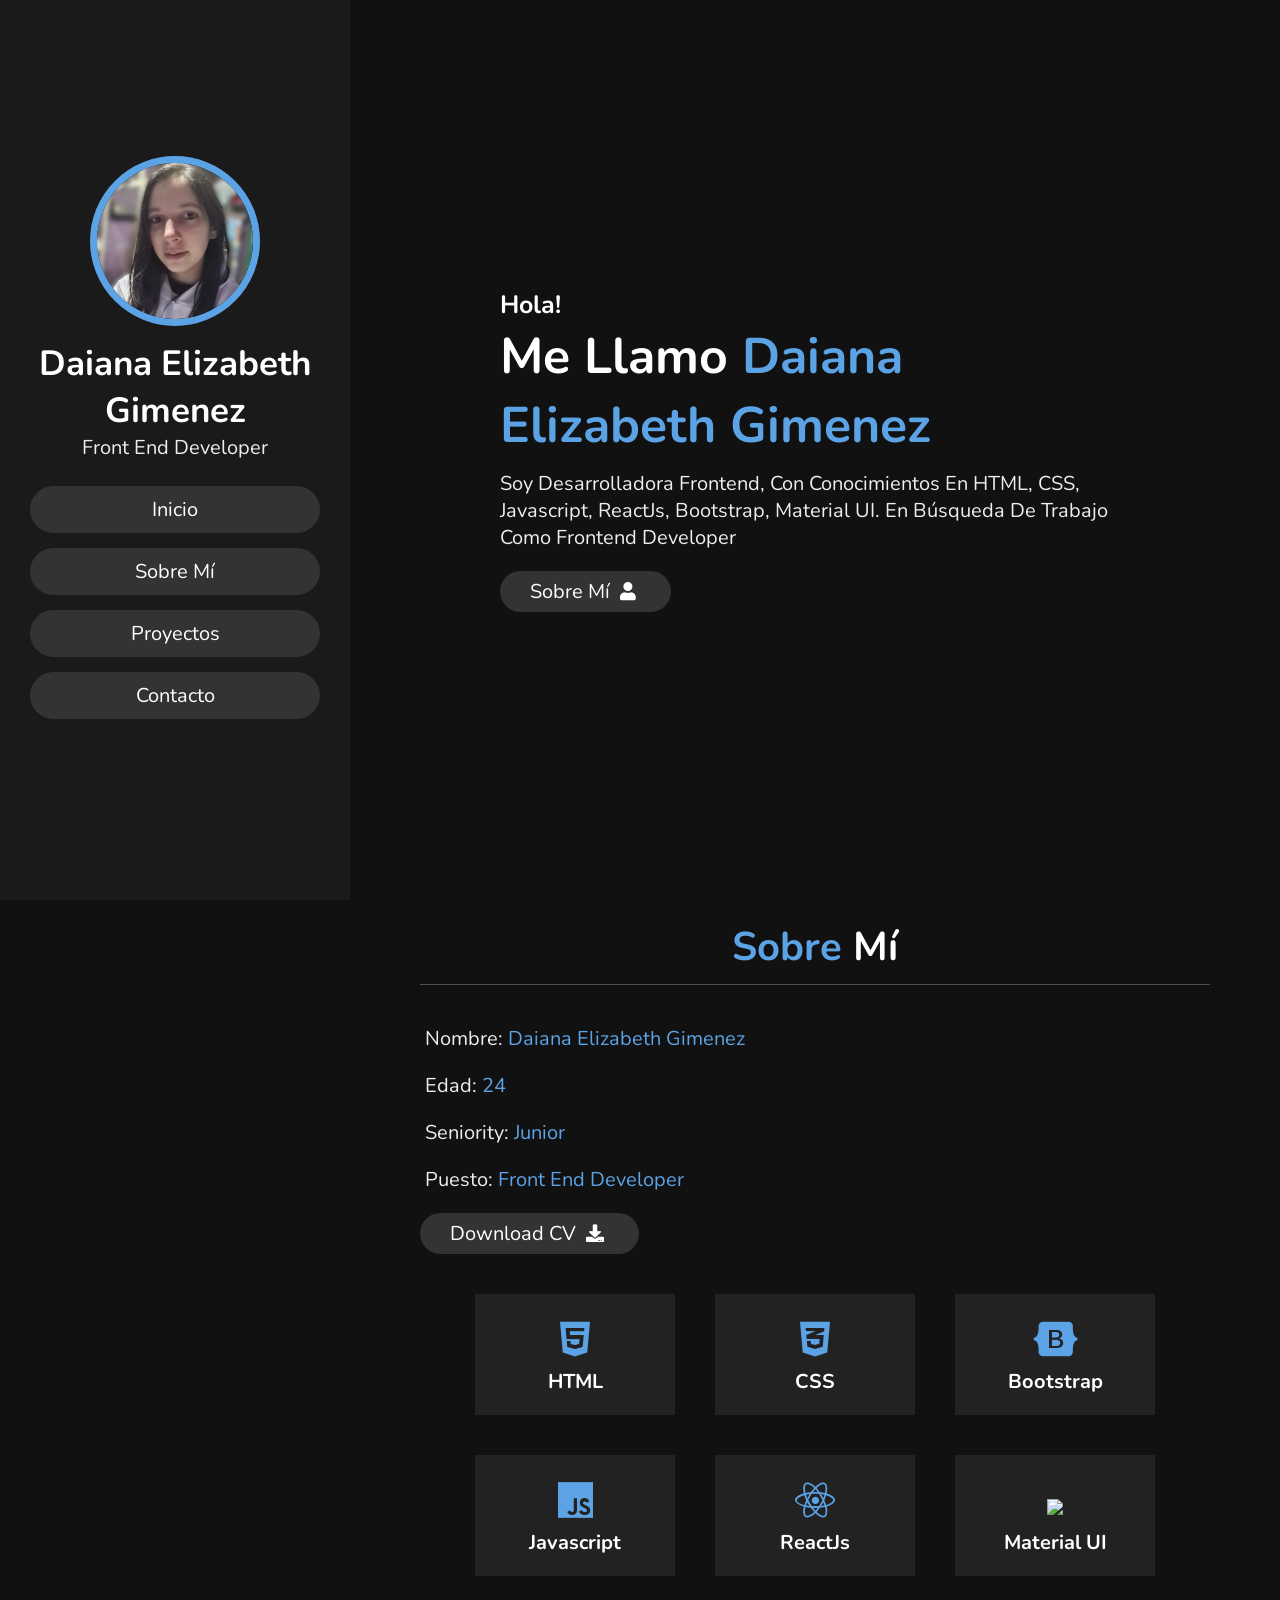
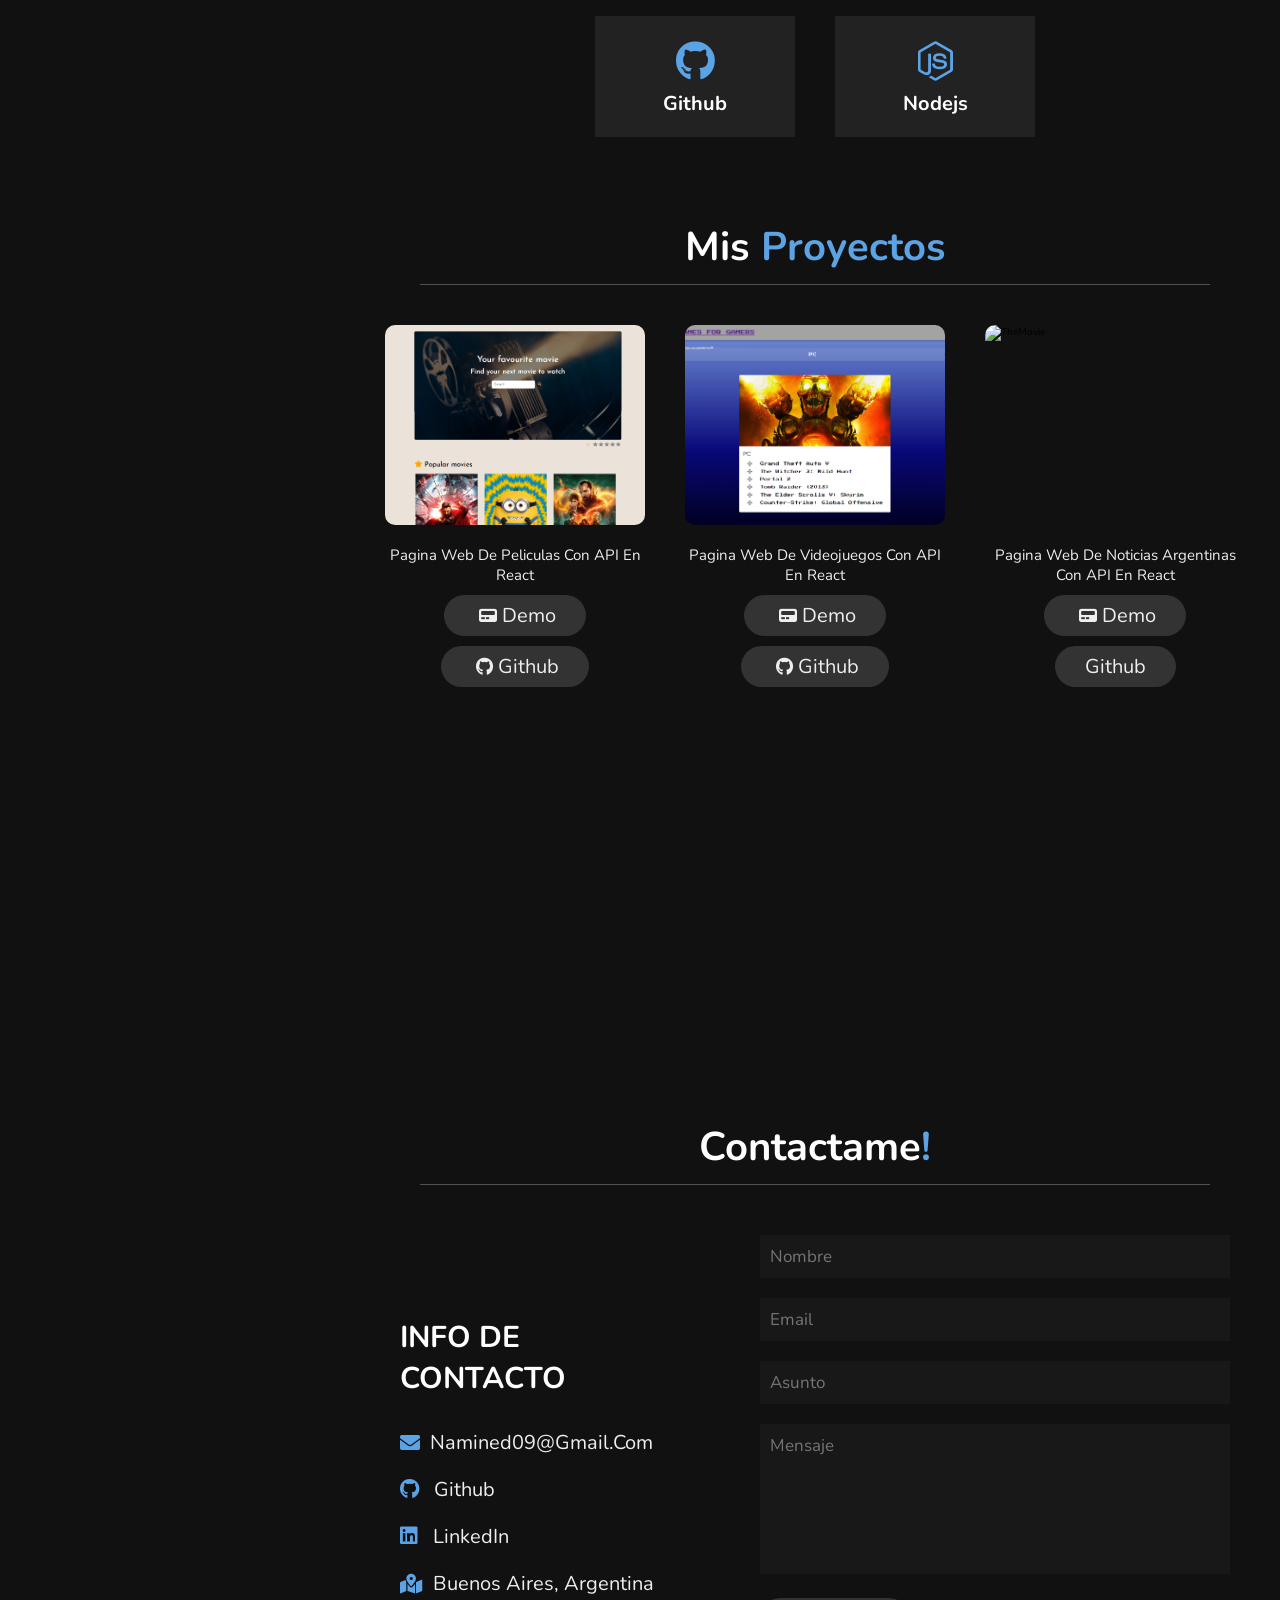
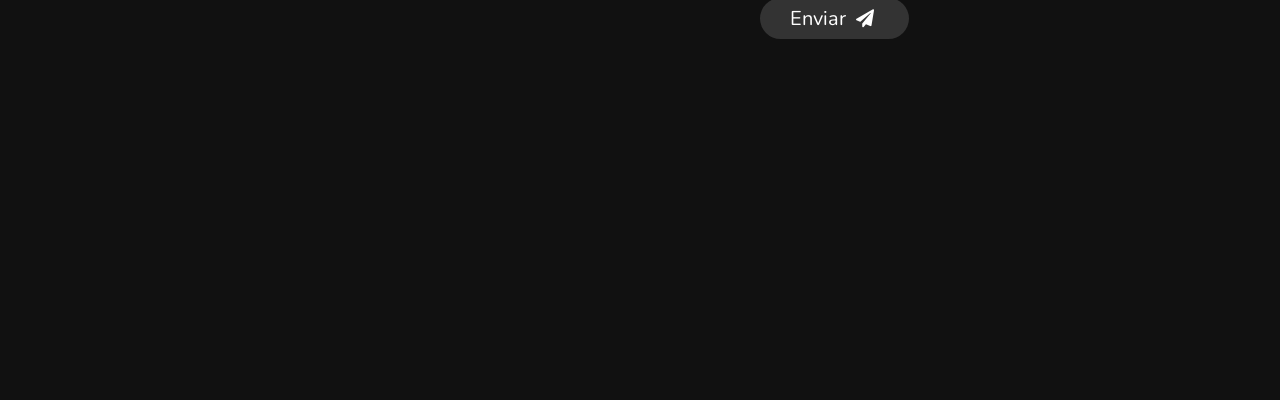
==== commit 1bb9c7e1: "Arreglando errores de sintaxis" ====
--- a/index.html
+++ b/index.html
@@ -122,8 +122,8 @@
                     <img src="images/videogame.png" alt="TheMovie">
                 </div>
                 <p>Pagina Web de videojuegos con API en React</p>
-                <button class="btn"><a href="https://namined.github.io/TheMovieDB/><i class="fas fa-pager"></i>Demo</a></button>
-                <button class="btn"><a href="https://github.com/NamineD/TheMovieDB><i class="fab fa-github"></i>Github</a></button>
+                <button class="btn"><a href="https://namined.github.io/TheMovieDB/"><i class="fas fa-pager"></i>Demo</a></button>
+                <button class="btn"><a href="https://github.com/NamineD/TheMovieDB"><i class="fab fa-github"></i>Github</a></button>
             </div>
 
             <div class="project">
--- a/css/style.css
+++ b/css/style.css
@@ -267,6 +267,10 @@
     color: #eee;
 }
 
+.project a {
+    color: #eee;
+}
+
 .contact .row{
     display: flex;
     align-items: center;
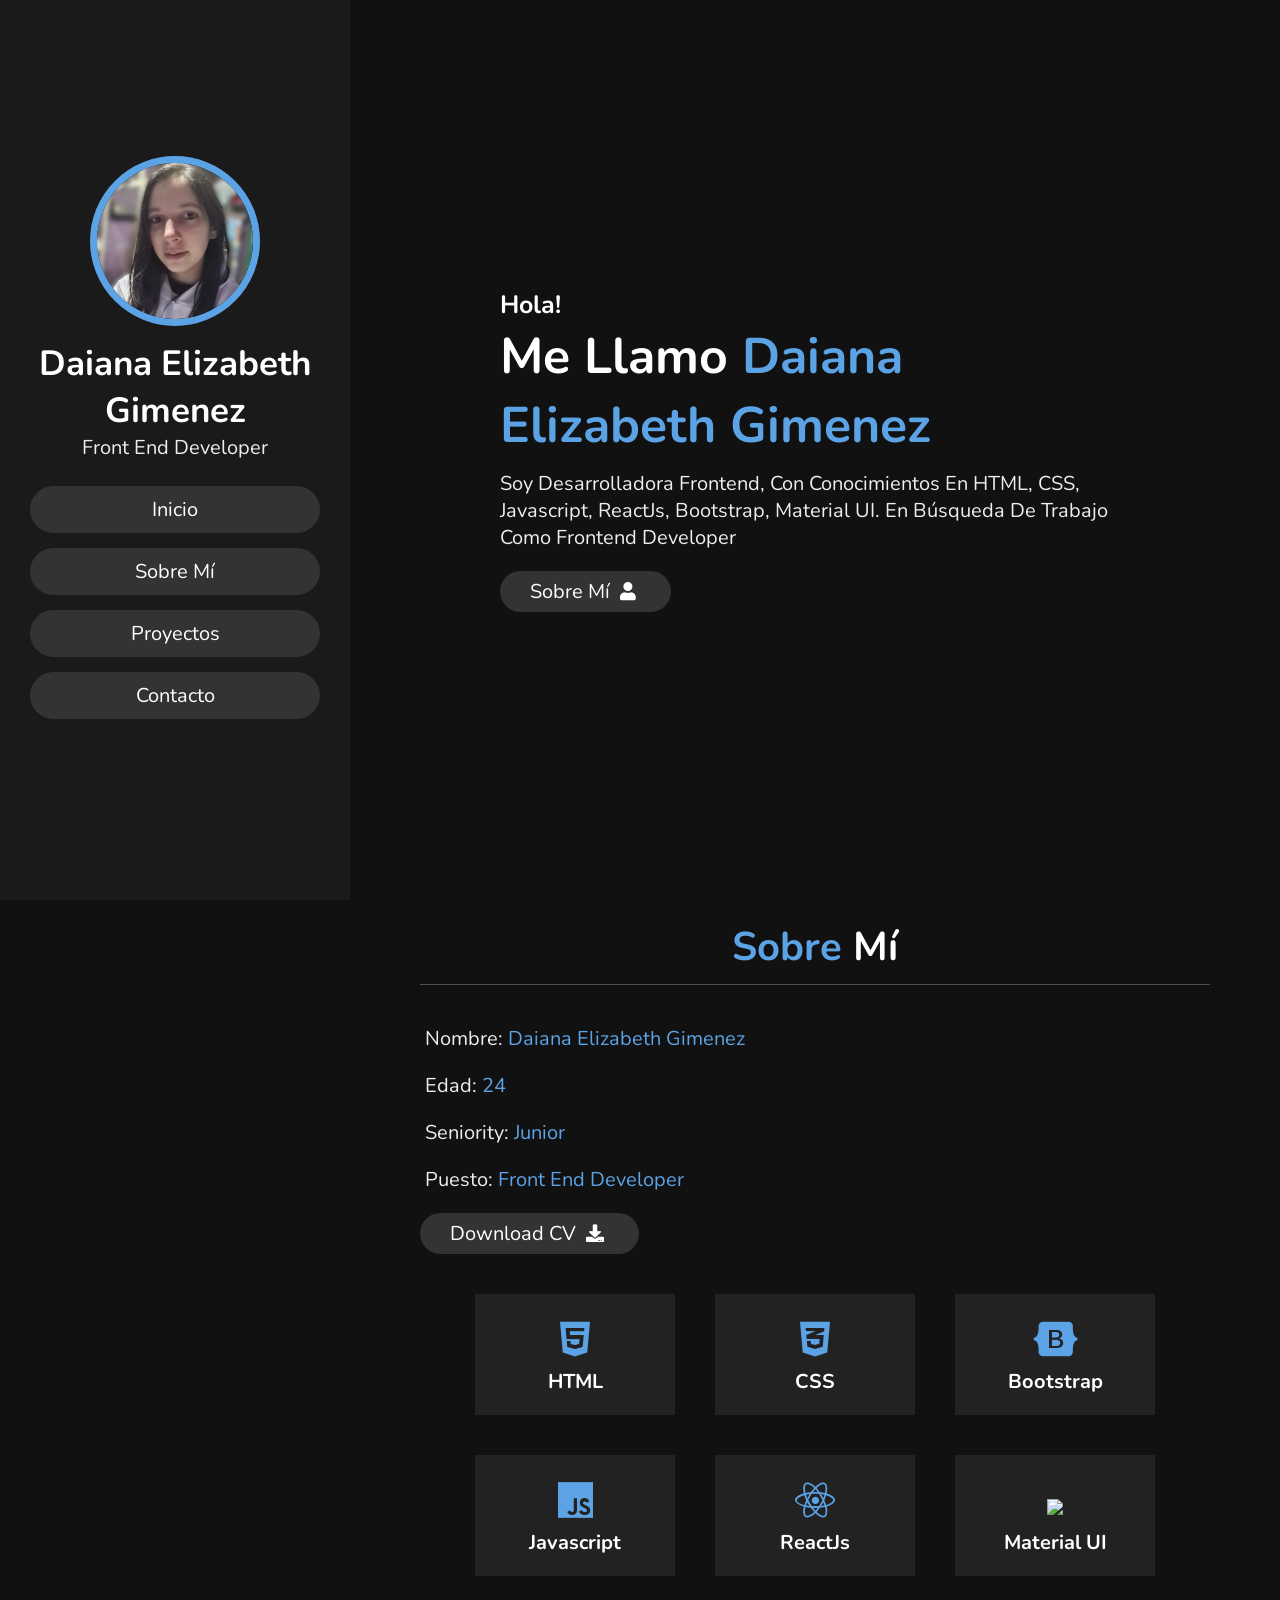
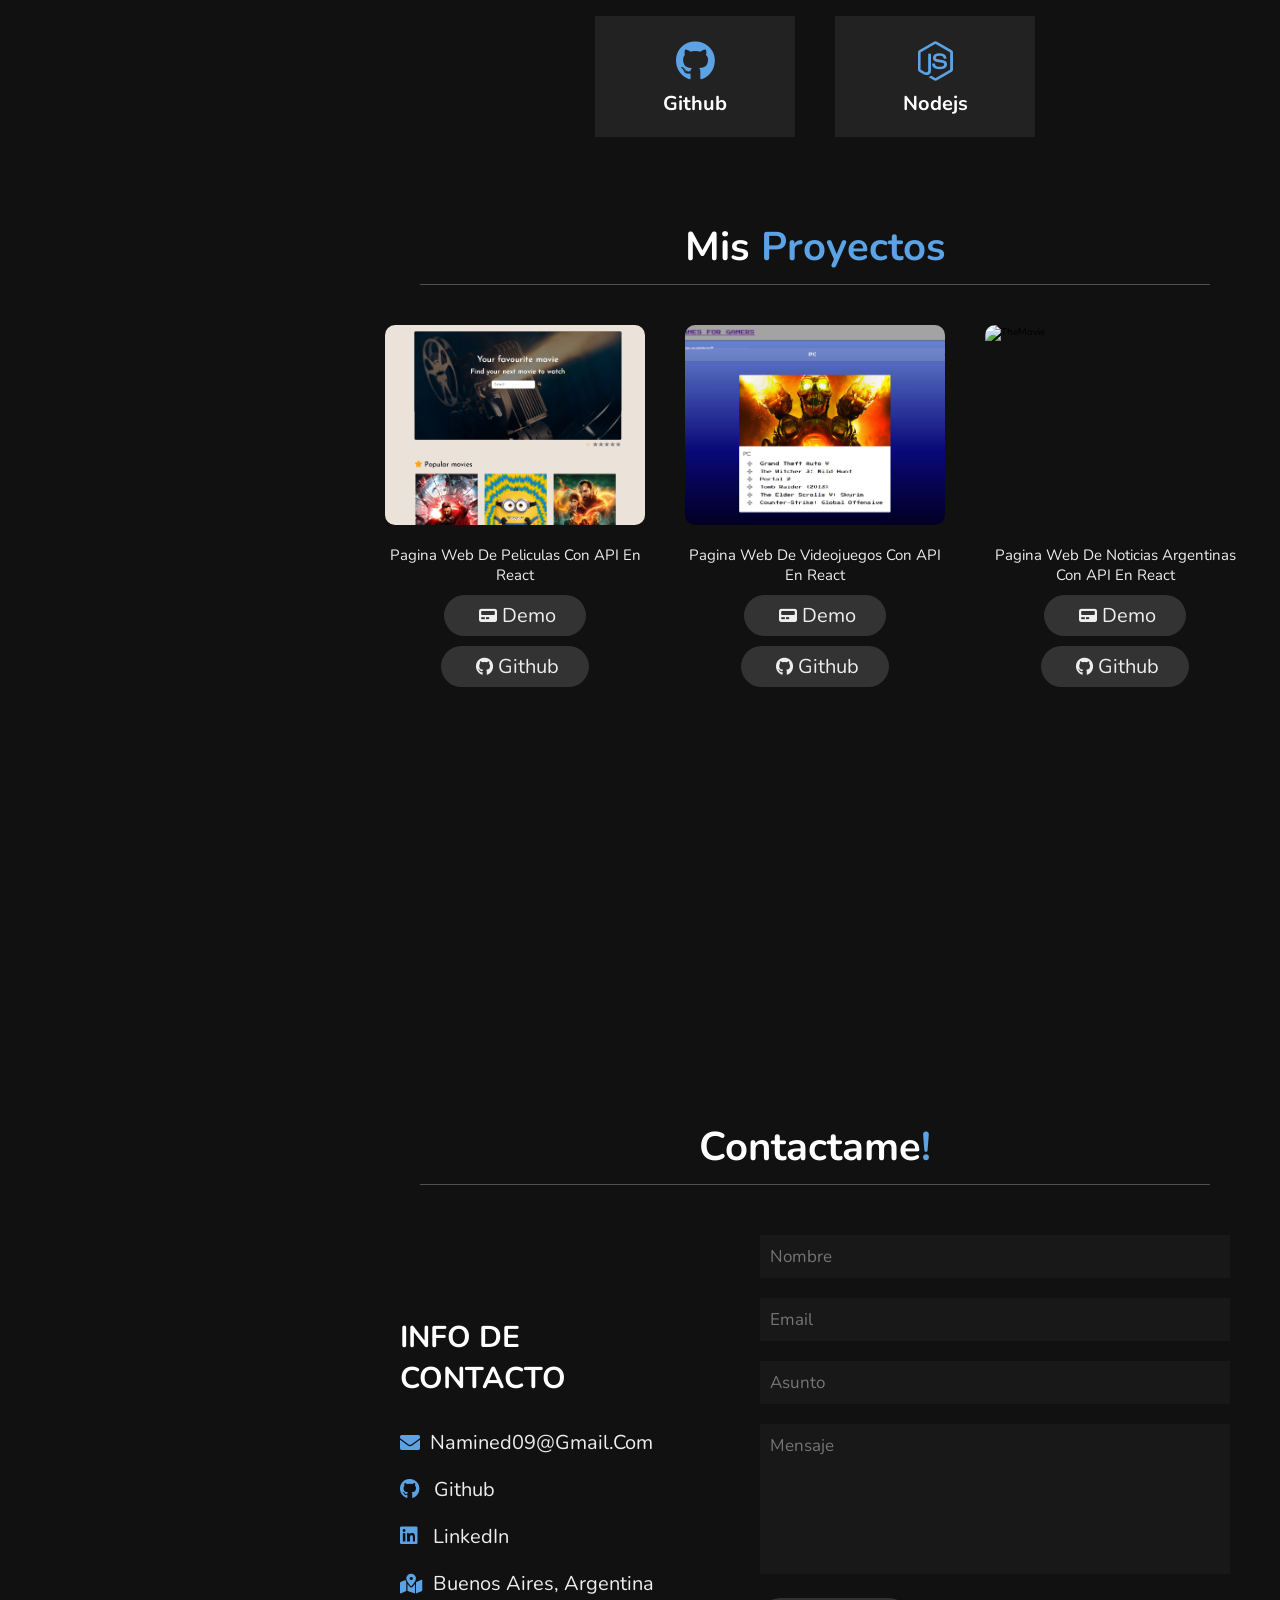
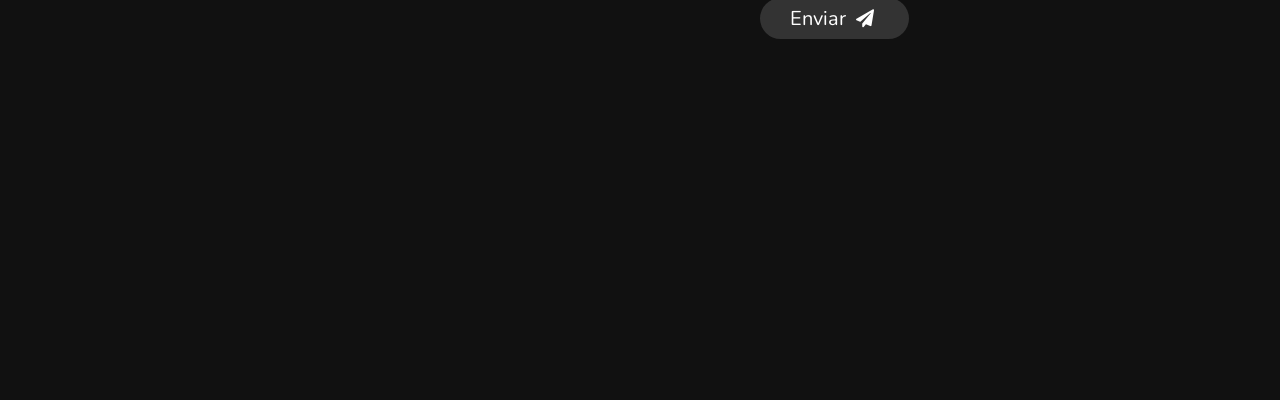
==== commit c5de4f31: "Modificando estilos" ====
--- a/index.html
+++ b/index.html
@@ -35,7 +35,7 @@
             <h3>Hola!</h3>
             <h1>Me llamo <span>Daiana Elizabeth Gimenez</span></h1>
             <p>Soy desarrolladora Frontend, con conocimientos en HTML, CSS, Javascript, ReactJs, Bootstrap, Material UI. en búsqueda de trabajo como frontend developer</p>
-            <a href="Daiana Gimenez CV.pdf" target="_blank"><button class="btn">Sobre mí <i class="fas fa-user"></i></button></a>
+            <a href="#about"><button class="btn">Sobre mí <i class="fas fa-user"></i></button></a>
         </div>
     
     </section>
@@ -49,7 +49,7 @@
                 <h3><span>Edad:</span>24</h3>
                 <h3><span>Seniority:</span>Junior</h3>
                 <h3><span>Puesto:</span>Front end developer</h3>
-                <a href="#"><button class="btn">Download CV <i class="fas fa-download"></i></button></a>
+                <a href="Daiana Gimenez CV.pdf" target="_blank"><button class="btn">Download CV <i class="fas fa-download"></i></button></a>
             </div>
         
 
@@ -113,8 +113,8 @@
                     <a href="#"><i class="fab fa-github"></i>Github</a>
                 </div>
                 <p>Pagina Web de peliculas con API en React</p>
-                <button class="btn"><a href="https://namined.github.io/VideoGame-API/"><i class="fas fa-pager"></i>Demo</a></button>
-                <button class="btn"><a href="https://github.com/NamineD/VideoGame-API"><i class="fab fa-github"></i>Github</a></button>
+                <button class="btn"><a href="https://namined.github.io/VideoGame-API/" target="_blank"><i class="fas fa-pager"></i>Demo</a></button>
+                <button class="btn"><a href="https://github.com/NamineD/VideoGame-API" target="_blank"><i class="fab fa-github"></i>Github</a></button>
             </div>
 
             <div class="project">
@@ -122,8 +122,8 @@
                     <img src="images/videogame.png" alt="TheMovie">
                 </div>
                 <p>Pagina Web de videojuegos con API en React</p>
-                <button class="btn"><a href="https://namined.github.io/TheMovieDB/"><i class="fas fa-pager"></i>Demo</a></button>
-                <button class="btn"><a href="https://github.com/NamineD/TheMovieDB"><i class="fab fa-github"></i>Github</a></button>
+                <button class="btn"><a href="https://namined.github.io/TheMovieDB/" target="_blank"><i class="fas fa-pager"></i>Demo</a></button>
+                <button class="btn"><a href="https://github.com/NamineD/TheMovieDB" target="_blank"><i class="fab fa-github"></i>Github</a></button>
             </div>
 
             <div class="project">
@@ -131,8 +131,8 @@
                     <img src="https://media-exp1.licdn.com/dms/image/C4D22AQHYcClruaDi3A/feedshare-shrink_2048_1536/0/1643892237024?e=1662595200&v=beta&t=bXpEFFAmxyMO_86L-9C69HfVy6JEB51GDtjCXV2oHKE" alt="TheMovie">
                 </div>
                 <p>Pagina web de Noticias Argentinas con API en React</p>
-                <button class="btn"><a href="https://youtu.be/W8jDkgW37oo"><i class="fas fa-pager"></i>Demo</a></button>
-                <button class="btn"><a href="https://github.com/NamineD/react-noticias><i class="fab fa-github"></i>Github</a></button>
+                <button class="btn"><a href="https://youtu.be/W8jDkgW37oo" target="_blank"><i class="fas fa-pager"></i>Demo</a></button>
+                <button class="btn"><a href="https://github.com/NamineD/react-noticias" target="_blank"><i class="fab fa-github"></i>Github</a></button>
             </div>
             
 
--- a/css/style.css
+++ b/css/style.css
@@ -271,6 +271,10 @@
     color: #eee;
 }
 
+.project a:hover {
+    color: #111;
+}
+
 .contact .row{
     display: flex;
     align-items: center;
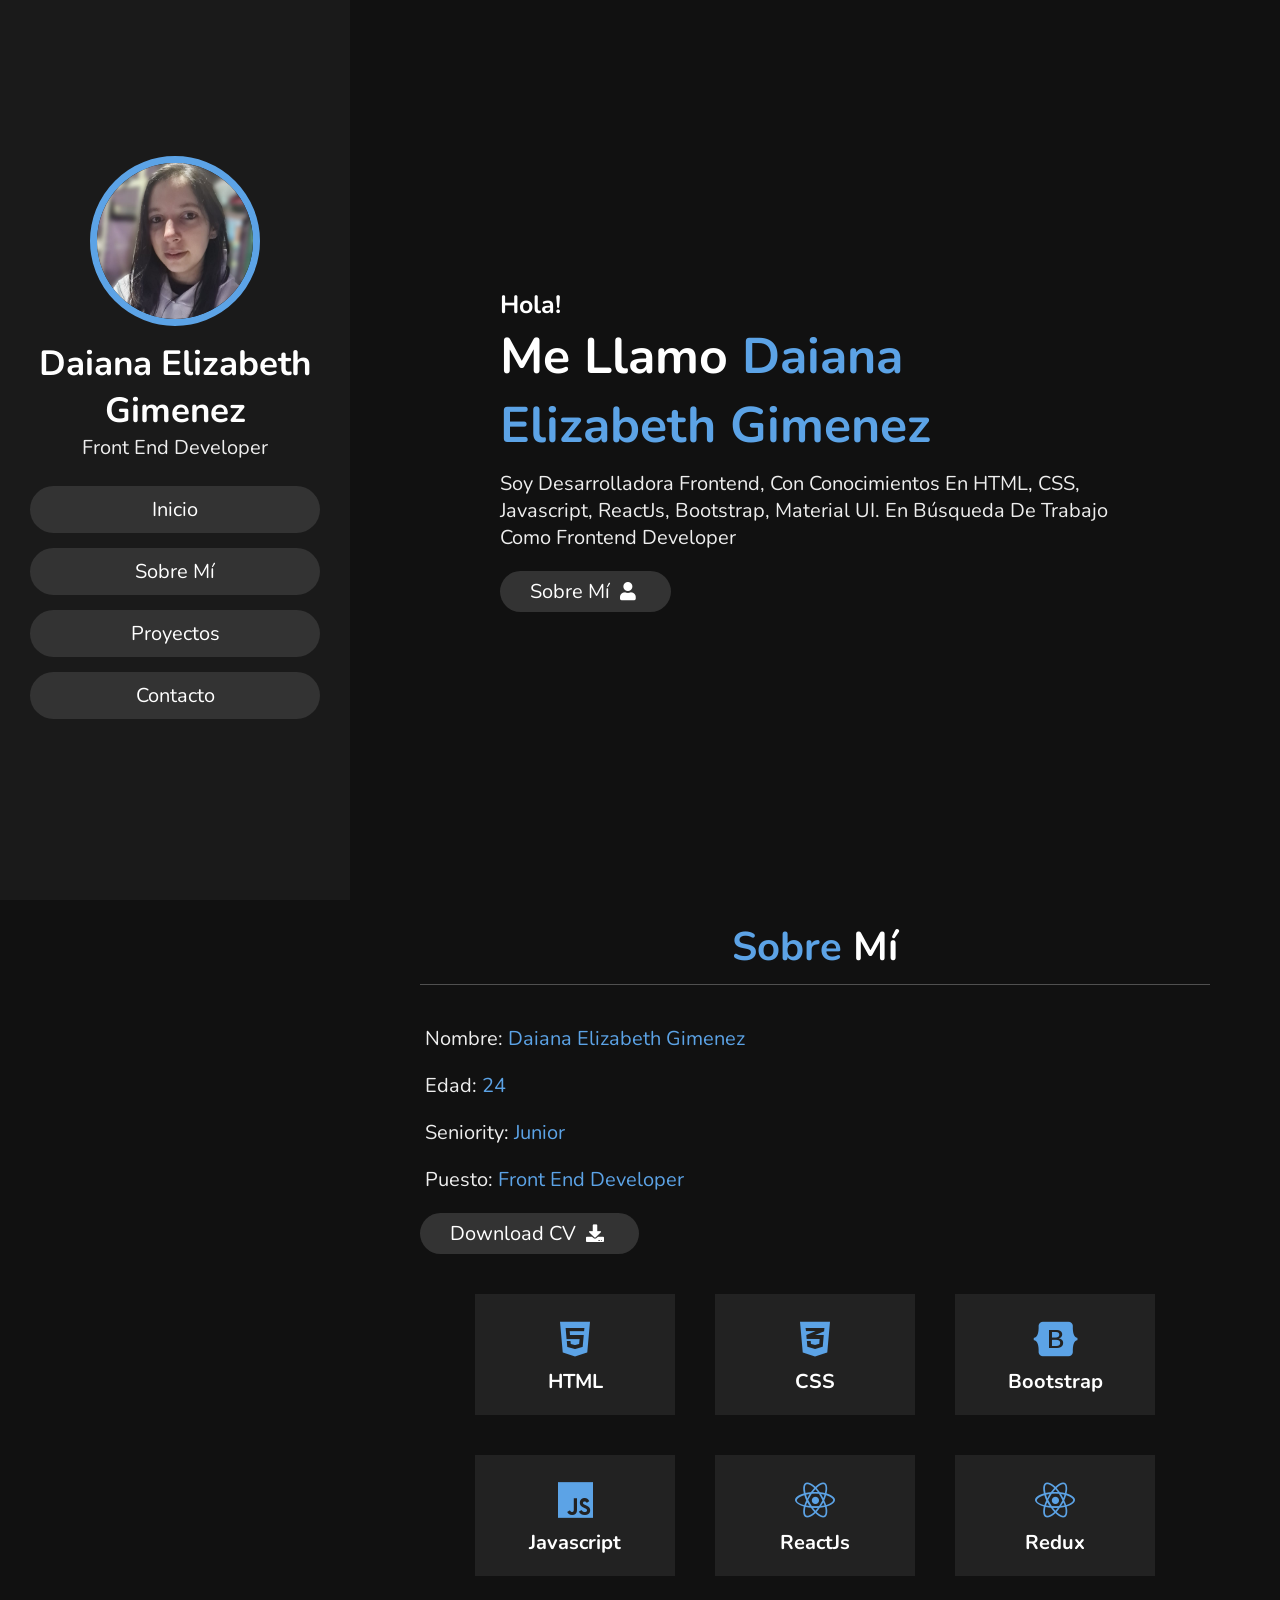
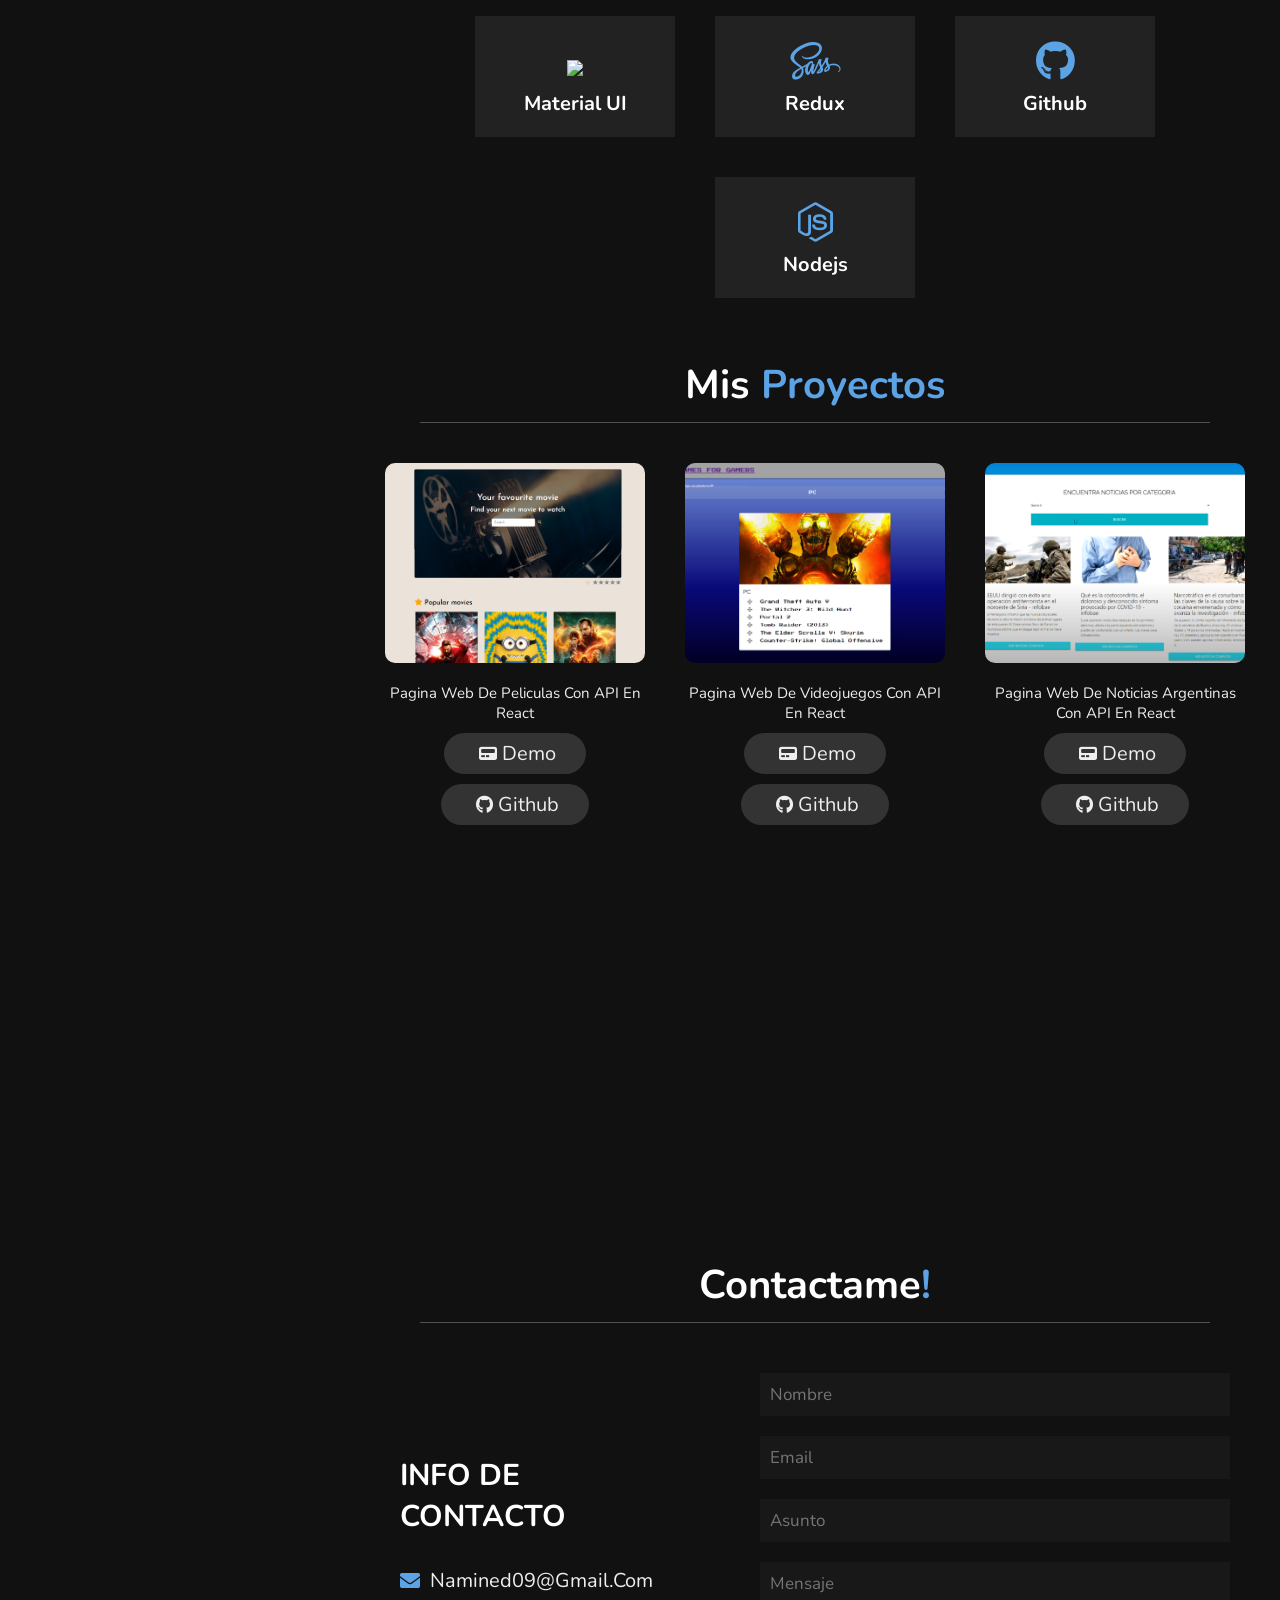
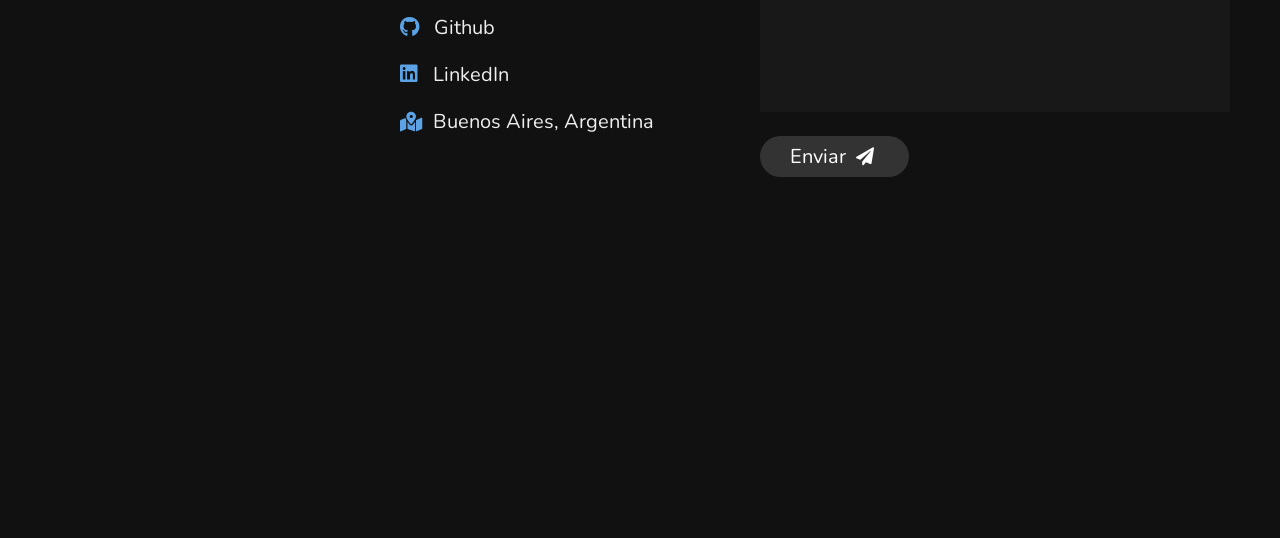
==== commit 74f401ed: "Cambios en tecnologías" ====
--- a/index.html
+++ b/index.html
@@ -81,8 +81,18 @@
                 </div>
 
                 <div class="box">
+                    <span><i class="fab fa-react"></i></span>
+                    <h3>Redux</h3>
+                </div>
+
+                <div class="box">
                     <span><img src="https://img.icons8.com/color/40/material-ui.png"></span>
                     <h3>Material UI</h3>
+                </div>
+
+                <div class="box">
+                    <span><i class="fab fa-sass"></i></span>
+                    <h3>Redux</h3>
                 </div>
 
                 <div class="box">
@@ -113,8 +123,10 @@
                     <a href="#"><i class="fab fa-github"></i>Github</a>
                 </div>
                 <p>Pagina Web de peliculas con API en React</p>
-                <button class="btn"><a href="https://namined.github.io/VideoGame-API/" target="_blank"><i class="fas fa-pager"></i>Demo</a></button>
-                <button class="btn"><a href="https://github.com/NamineD/VideoGame-API" target="_blank"><i class="fab fa-github"></i>Github</a></button>
+                <button class="btn"><a href="https://namined.github.io/TheMovieDB/" target="_blank"><i class="fas fa-pager"></i>Demo</a></button>
+                <button class="btn"><a href="https://github.com/NamineD/TheMovieDB" target="_blank"><i class="fab fa-github"></i>Github</a></button>
+
+                
             </div>
 
             <div class="project">
@@ -122,13 +134,13 @@
                     <img src="images/videogame.png" alt="TheMovie">
                 </div>
                 <p>Pagina Web de videojuegos con API en React</p>
-                <button class="btn"><a href="https://namined.github.io/TheMovieDB/" target="_blank"><i class="fas fa-pager"></i>Demo</a></button>
-                <button class="btn"><a href="https://github.com/NamineD/TheMovieDB" target="_blank"><i class="fab fa-github"></i>Github</a></button>
+                <button class="btn"><a href="https://namined.github.io/VideoGame-API/" target="_blank"><i class="fas fa-pager"></i>Demo</a></button>
+                <button class="btn"><a href="https://github.com/NamineD/VideoGame-API" target="_blank"><i class="fab fa-github"></i>Github</a></button>
             </div>
 
             <div class="project">
                 <div class="box">
-                    <img src="https://media-exp1.licdn.com/dms/image/C4D22AQHYcClruaDi3A/feedshare-shrink_2048_1536/0/1643892237024?e=1662595200&v=beta&t=bXpEFFAmxyMO_86L-9C69HfVy6JEB51GDtjCXV2oHKE" alt="TheMovie">
+                    <img src="images/noticias.png" alt="TheMovie">
                 </div>
                 <p>Pagina web de Noticias Argentinas con API en React</p>
                 <button class="btn"><a href="https://youtu.be/W8jDkgW37oo" target="_blank"><i class="fas fa-pager"></i>Demo</a></button>
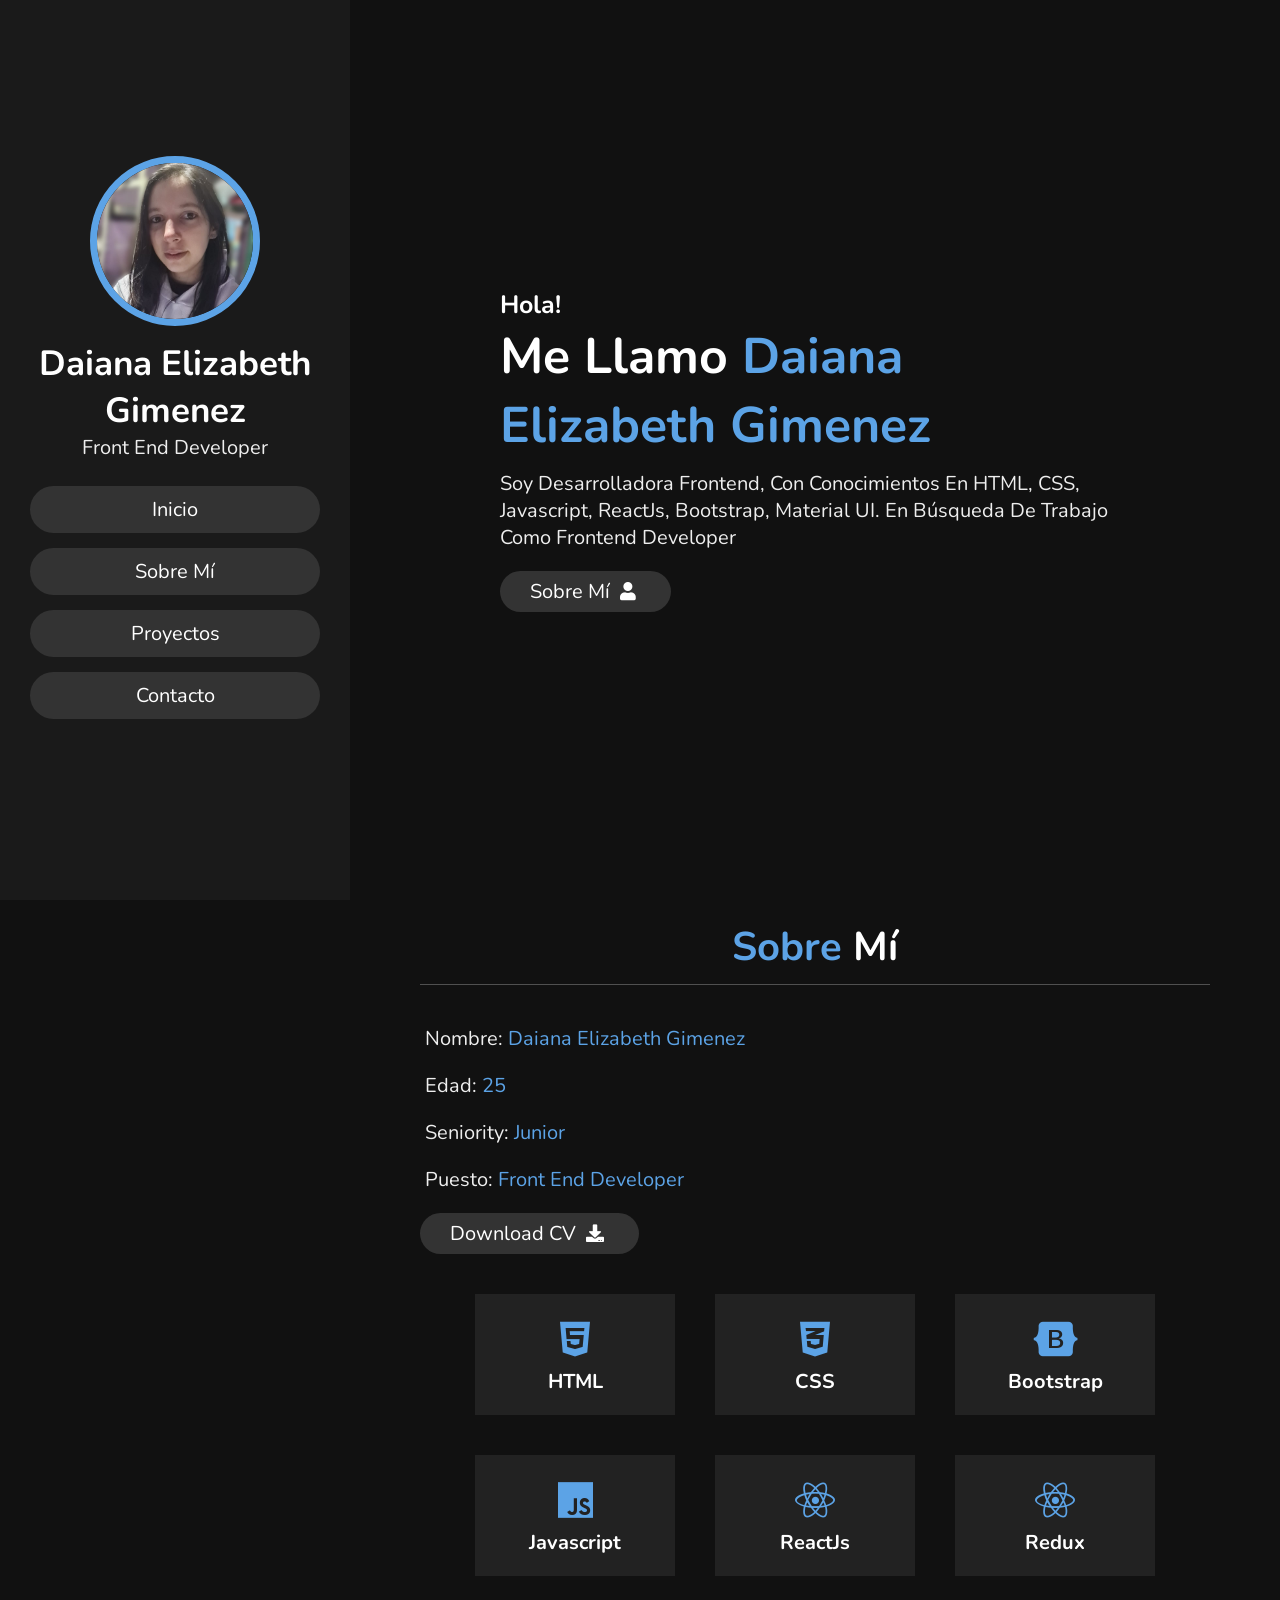
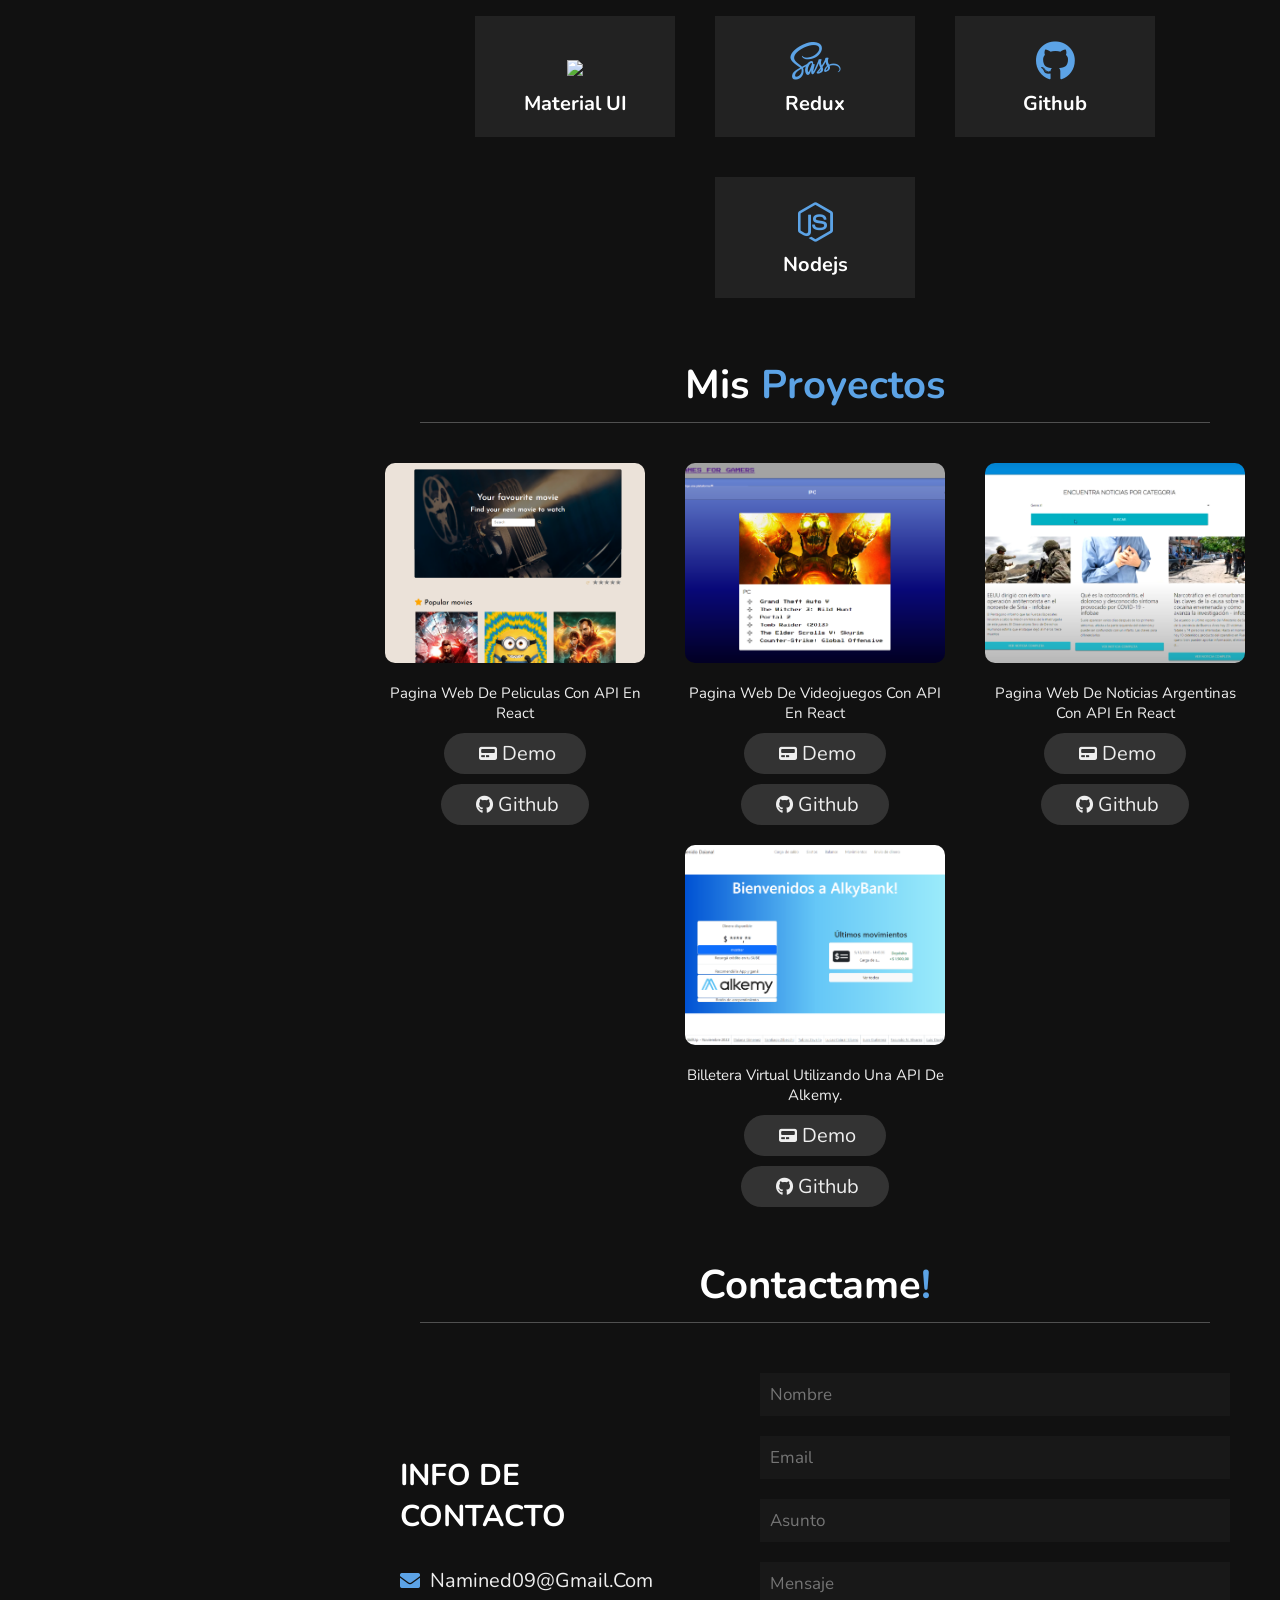
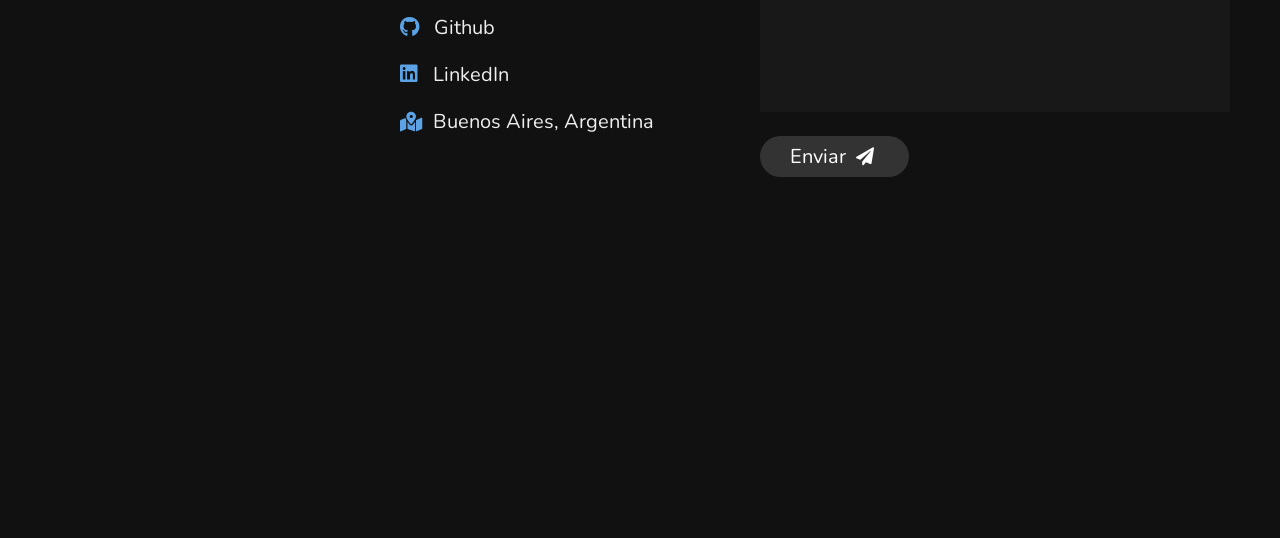
==== commit 005bbc02: "Se agrego proyecto de Alkemy" ====
--- a/index.html
+++ b/index.html
@@ -46,7 +46,7 @@
 
             <div class="info">
                 <h3><span>Nombre:</span>Daiana Elizabeth Gimenez</h3>
-                <h3><span>Edad:</span>24</h3>
+                <h3><span>Edad:</span>25</h3>
                 <h3><span>Seniority:</span>Junior</h3>
                 <h3><span>Puesto:</span>Front end developer</h3>
                 <a href="Daiana Gimenez CV.pdf" target="_blank"><button class="btn">Download CV <i class="fas fa-download"></i></button></a>
@@ -145,6 +145,15 @@
                 <p>Pagina web de Noticias Argentinas con API en React</p>
                 <button class="btn"><a href="https://youtu.be/W8jDkgW37oo" target="_blank"><i class="fas fa-pager"></i>Demo</a></button>
                 <button class="btn"><a href="https://github.com/NamineD/react-noticias" target="_blank"><i class="fab fa-github"></i>Github</a></button>
+            </div>
+
+            <div class="project">
+                <div class="box">
+                    <img src="images/alkemy.png" alt="Alemy">
+                </div>
+                <p>Billetera virtual utilizando una API de Alkemy.</p>
+                <button class="btn"><a href="https://skill-up-react-eta.vercel.app/" target="_blank"><i class="fas fa-pager"></i>Demo</a></button>
+                <button class="btn"><a href="https://github.com/luiseliasdavid/Skill-Up-React" target="_blank"><i class="fab fa-github"></i>Github</a></button>
             </div>
             
 
@@ -173,10 +182,10 @@
 
             <form action="https://formsubmit.co/namined09@gmail.com" method="POST" >
 
-                <input type="text" placeholder="Nombre" name="name" class="box">
-                <input type="email" placeholder="Email" name="email" class="box">
-                <input type="text" placeholder="Asunto" name="subject" class="box">
-                <textarea name="message" id="" cols="30" rows="10" class="box message" placeholder="Mensaje"></textarea>
+                <input type="text" placeholder="Nombre" name="name" class="box" required  maxlength="60">
+                <input type="email" placeholder="Email" name="email" class="box" required >
+                <input type="text" placeholder="Asunto" name="subject" class="box" required >
+                <textarea name="message" id="" cols="30" rows="10" class="box message" placeholder="Mensaje" required ></textarea>
                 <button type="submit" class="btn"> Enviar <i class="fas fa-paper-plane"></i> </button>
 
             </form>
